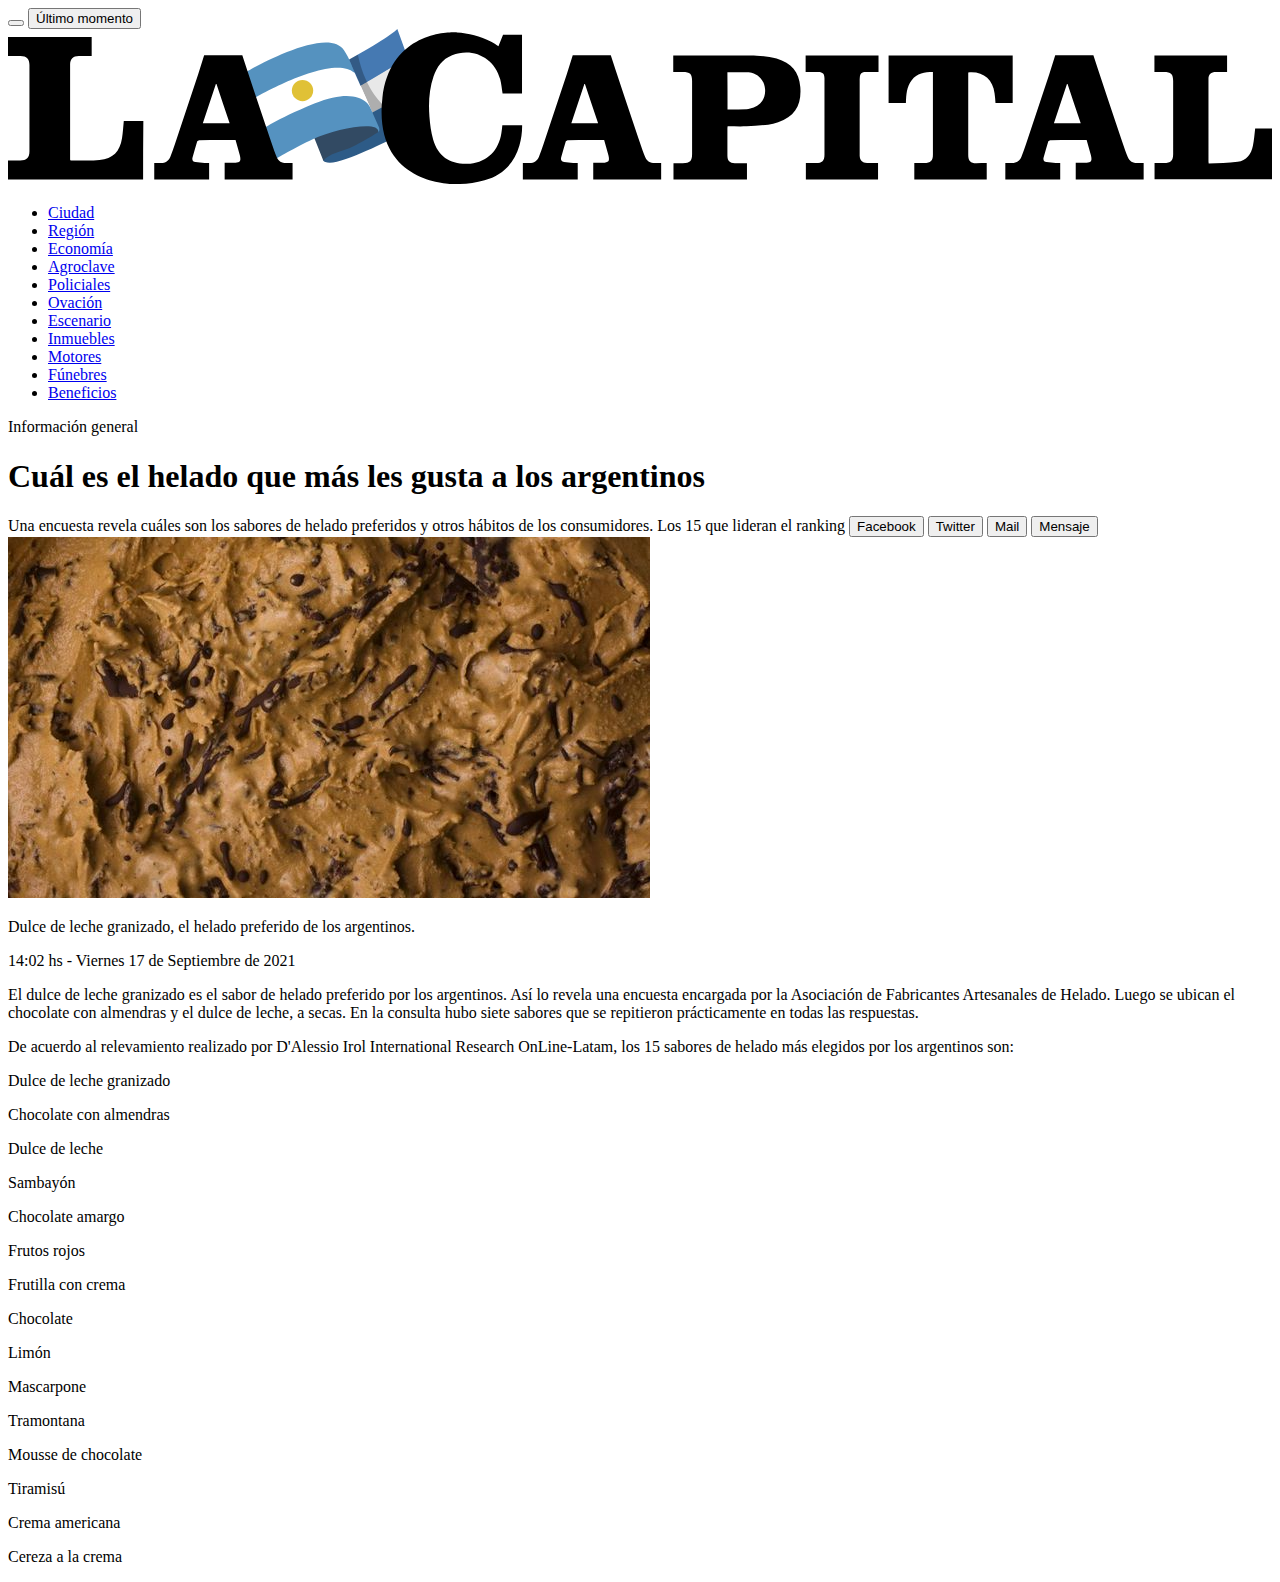
==== index.html @ 7efe9fda "Estructura general. Header y section parcial" ====
<!DOCTYPE html>
<html lang="en">
<head>
    <meta charset="UTF-8">
    <meta http-equiv="X-UA-Compatible" content="IE=edge">
    <meta name="viewport" content="width=device-width, initial-scale=1.0">
    <title>Cuál es el helado que más les gusta a los argentinos</title>
</head>
<body>
    <header>
        <button></button>
        <button>Último momento</button>
        <img src="./img/header.svg" alt="">
    </header>
    <nav>
        <ul>
            <li>
                <a href="https://www.lacapital.com.ar/secciones/laciudad.html">Ciudad</a>
            </li>
            <li>
                <a href="https://www.lacapital.com.ar/secciones/laregion.html">Región</a>
            </li>
            <li>
                <a href="https://www.lacapital.com.ar/secciones/economia.html">Economía</a>
            </li>
            <li>
                <a href="https://www.agroclave.com.ar/">Agroclave</a>
            </li>
            <li>
                <a href="https://www.lacapital.com.ar/secciones/policiales.html">Policiales</a>
            </li>
            <li>
                <a href="https://www.lacapital.com.ar/secciones/ovacion.html">Ovación</a>
            </li>
            <li>
                <a href="https://www.lacapital.com.ar/secciones/escenario.html">Escenario</a>
            </li>
            <li>
                <a href="https://inmuebles.lacapital.com.ar/inmuebles/">Inmuebles</a>
            </li>
            <li>
                <a href="https://motores.lacapital.com.ar/motores/">Motores</a>
            </li>
            <li>
                <a href="https://funebres.lacapital.com.ar/funebres/">Fúnebres</a>
            </li>
            <li>
                <a href="https://beneficios.lacapital.com.ar/">Beneficios</a>
            </li>
        </ul>
    </nav>
    <section>
        <div>
            <span>
                Información general
            </span>
            <h1>
                Cuál es el helado que más les gusta a los argentinos
            </h1>
            <span>
                Una encuesta revela cuáles son los sabores de helado preferidos y otros hábitos de los consumidores. Los 15 que lideran el ranking
            </span>
            <button>
                Facebook
            </button>
            <button>
                Twitter
            </button>
            <button>
                Mail
            </button>
            <button>
                Mensaje
            </button>
        </div>
        <div>
            <img src="./img/helado.jpg" alt="">
            <p>
                Dulce de leche granizado, el helado preferido de los argentinos.
            </p>
            <p>
                14:02 hs - Viernes 17 de Septiembre de 2021
            </p>
            <p>
                El dulce de leche granizado es el sabor de helado preferido por los argentinos. 
                Así lo revela una encuesta encargada por la Asociación de Fabricantes Artesanales de Helado. 
                Luego se ubican el chocolate con almendras y el dulce de leche, a secas. 
                En la consulta hubo siete sabores que se repitieron prácticamente en todas las respuestas.
            </p>
            <p>
                De acuerdo al relevamiento realizado por D'Alessio Irol International Research OnLine-Latam, 
                los 15 sabores de helado más elegidos por los argentinos son:
            </p>
            <p>
                Dulce de leche granizado
            </p>
            <p>
                Chocolate con almendras
            </p>
            <p>
                Dulce de leche
            </p>
            <p>
                Sambayón
            </p>
            <p>
                Chocolate amargo
            </p>
            <p>
                Frutos rojos
            </p>
            <p>
                Frutilla con crema
            </p>
            <p>
                Chocolate
            </p>
            <p>
                Limón
            </p>
            <p>
                Mascarpone
            </p>
            <p>
                Tramontana
            </p>
            <p>
                Mousse de chocolate
            </p>
            <p>
                Tiramisú
            </p>
            <p>
                Crema americana
            </p>
            <p>
                Cereza a la crema
            </p>
            <aside>

            </aside>
        </div>
        <div>
            <!-- Otras noticias e imagenes -->
        </div>
        <div>
            <!-- Publicidades -->
        </div>
    </section>
    <footer>
        
    </footer>
</body>
</html>
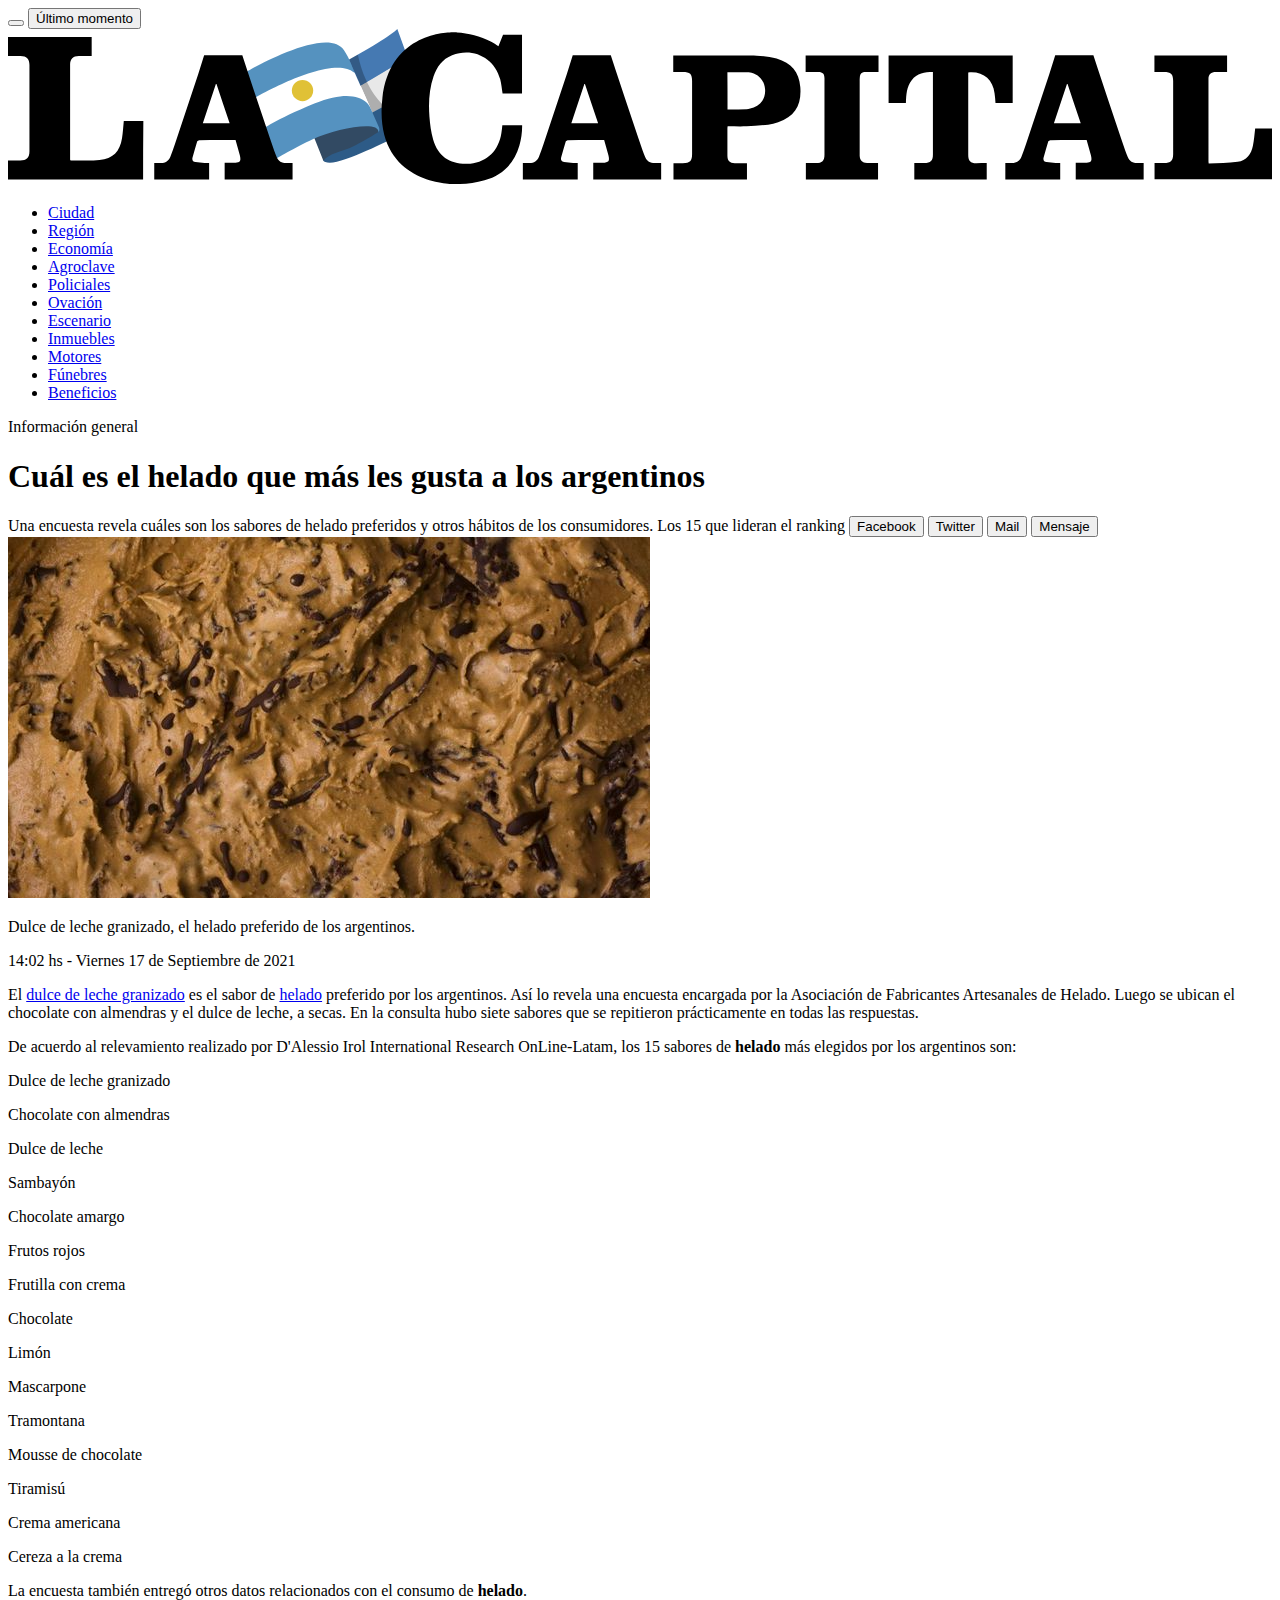
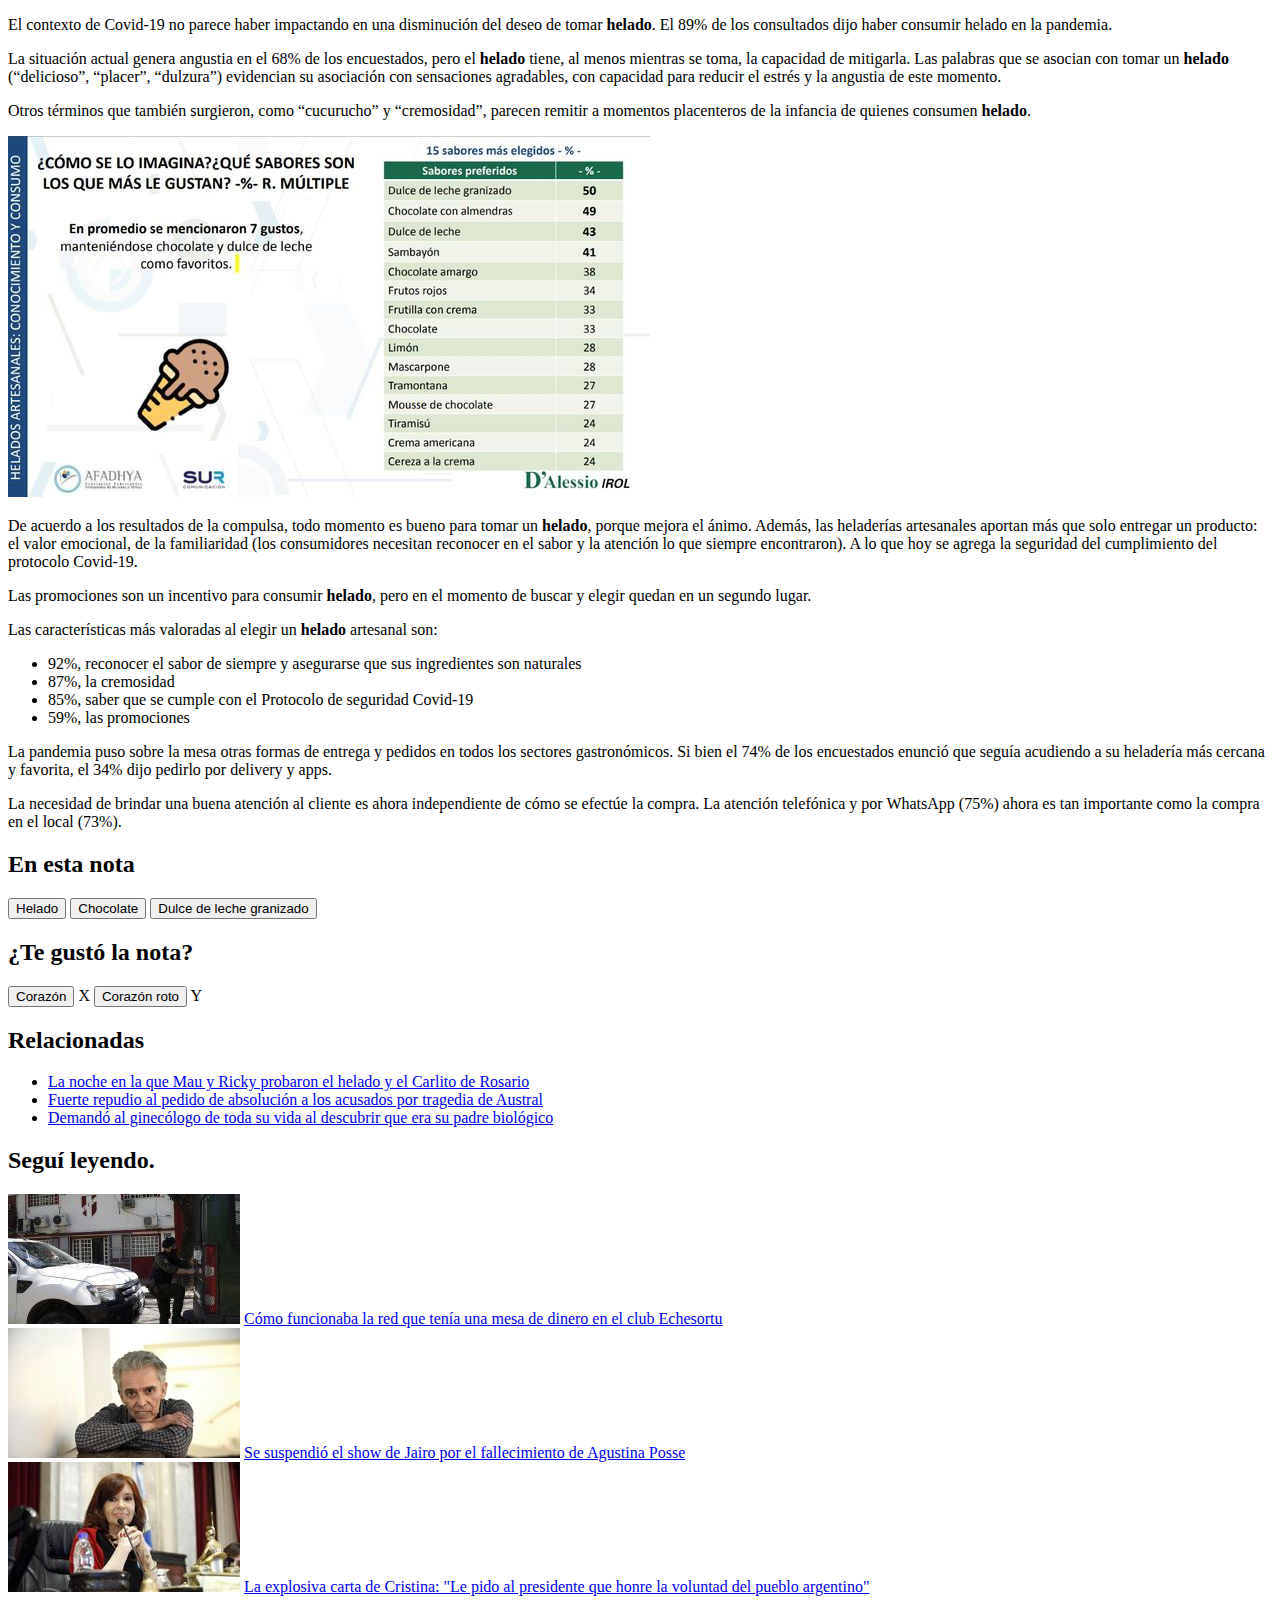
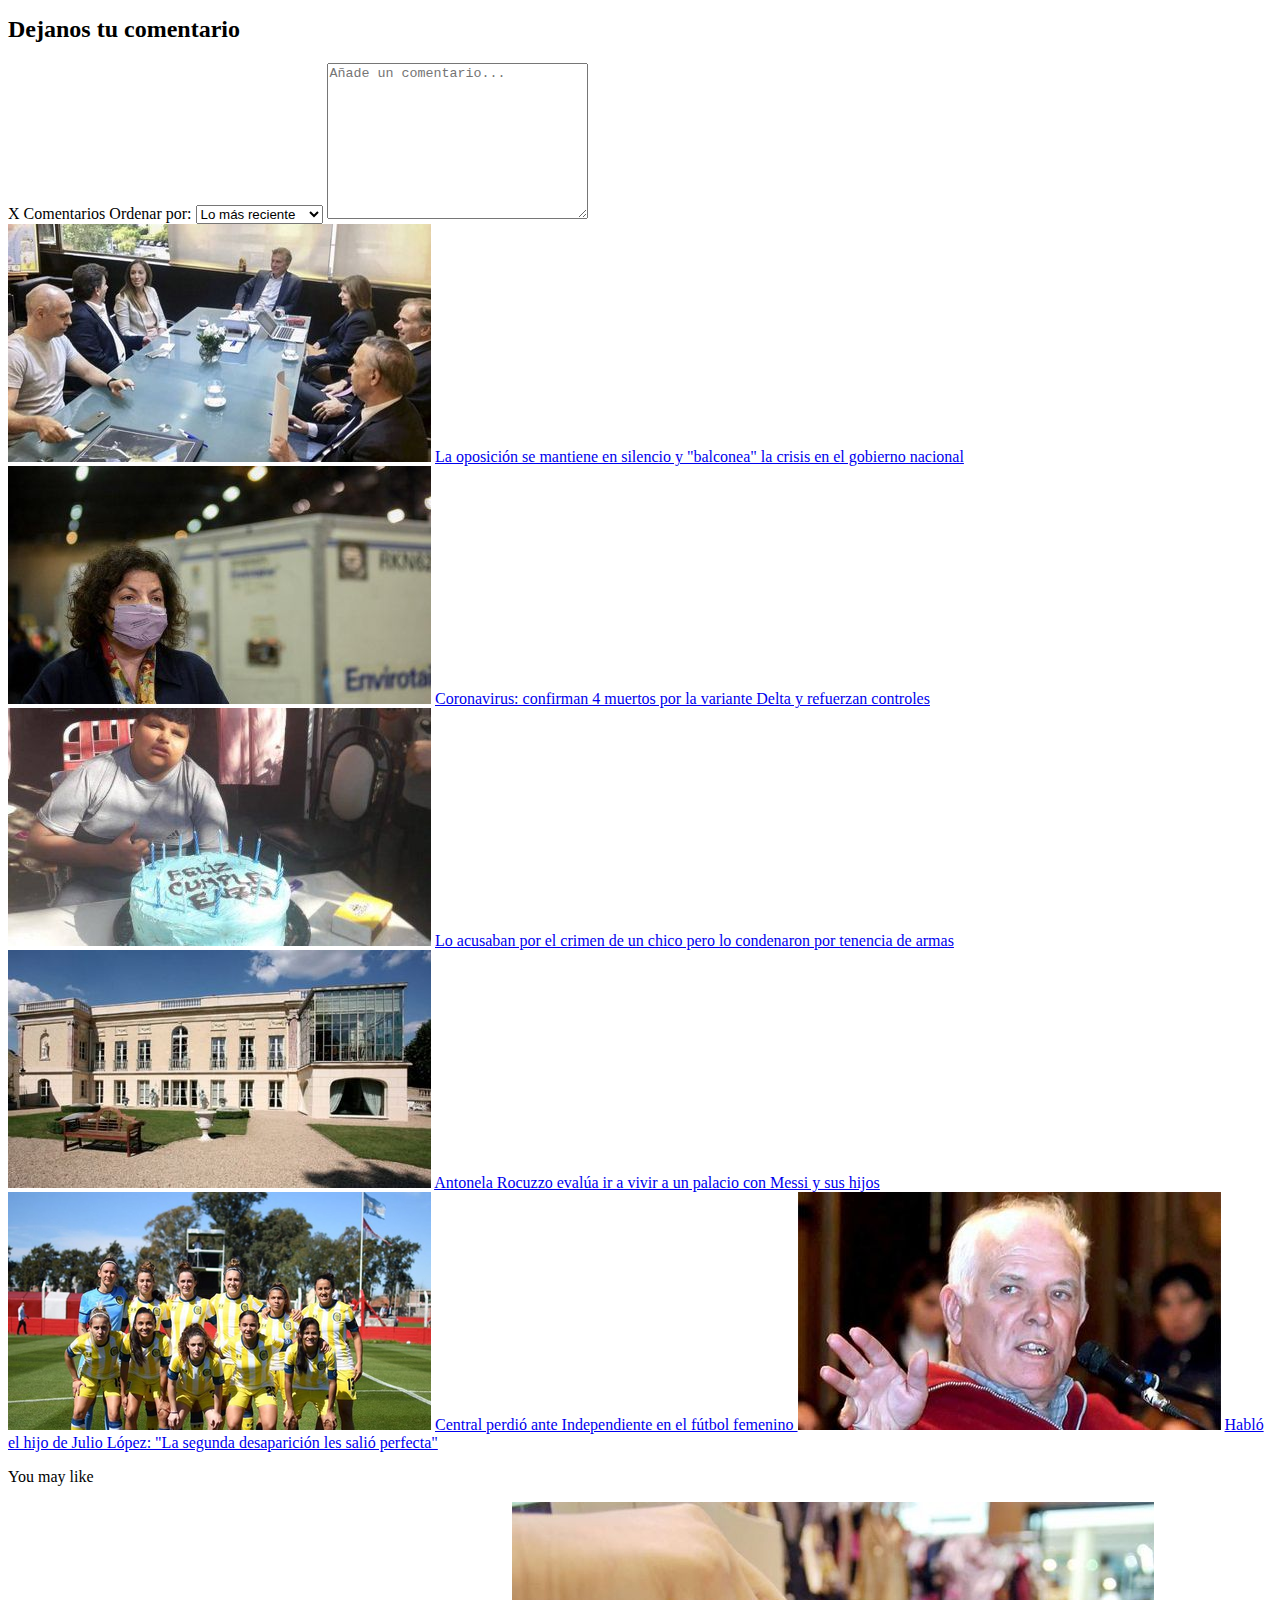
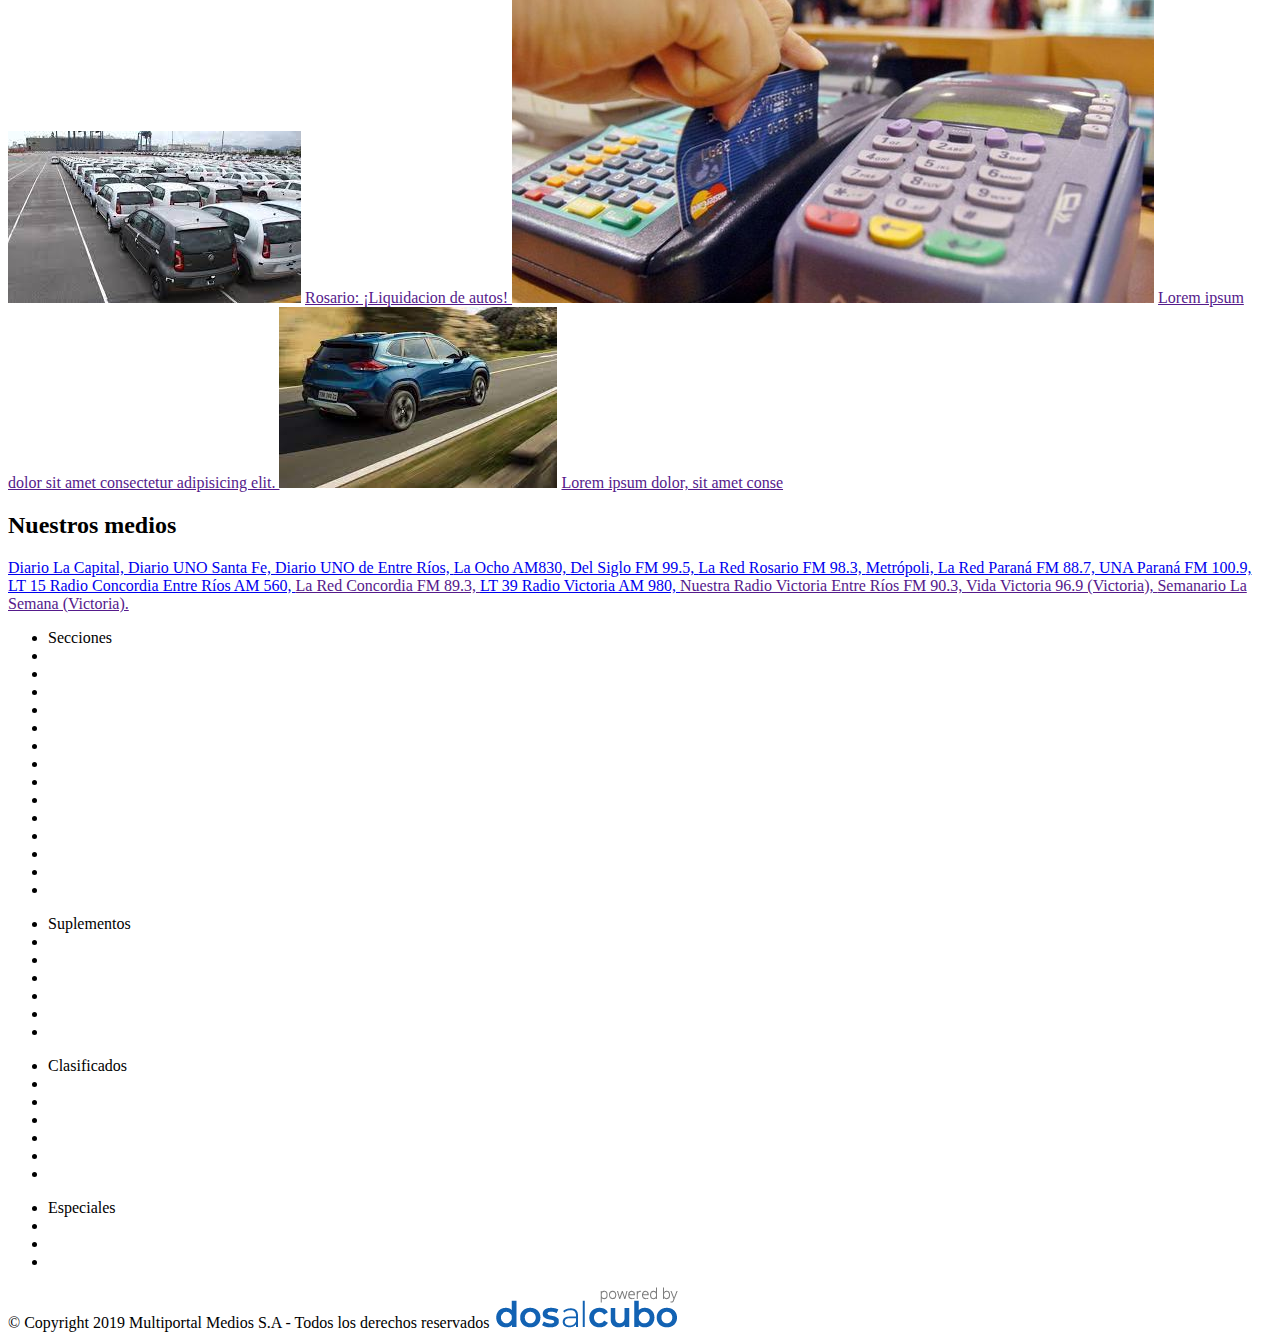
==== commit 85eee6c8: "Fin section, resta aside y completar footer" ====
--- a/index.html
+++ b/index.html
@@ -82,14 +82,15 @@
                 14:02 hs - Viernes 17 de Septiembre de 2021
             </p>
             <p>
-                El dulce de leche granizado es el sabor de helado preferido por los argentinos. 
+                El <a href="https://www.lacapital.com.ar/dulce-leche-granizado-a64350.html">dulce de leche granizado</a> es el sabor de 
+                <a href="https://www.lacapital.com.ar/helado-a60102.html">helado</a> preferido por los argentinos. 
                 Así lo revela una encuesta encargada por la Asociación de Fabricantes Artesanales de Helado. 
                 Luego se ubican el chocolate con almendras y el dulce de leche, a secas. 
                 En la consulta hubo siete sabores que se repitieron prácticamente en todas las respuestas.
             </p>
             <p>
                 De acuerdo al relevamiento realizado por D'Alessio Irol International Research OnLine-Latam, 
-                los 15 sabores de helado más elegidos por los argentinos son:
+                los 15 sabores de <strong>helado</strong> más elegidos por los argentinos son:
             </p>
             <p>
                 Dulce de leche granizado
@@ -136,19 +137,409 @@
             <p>
                 Cereza a la crema
             </p>
-            <aside>
-
-            </aside>
+            <p>
+                La encuesta también entregó otros datos relacionados con el consumo de <strong>helado</strong>.
+            </p>
+            <p>
+                El contexto de Covid-19 no parece haber impactando en una disminución del deseo de tomar <strong>helado</strong>. 
+                El 89% de los consultados dijo haber consumir helado en la pandemia.
+            </p>
+            <p>
+                La situación actual genera angustia en el 68% de los encuestados, pero el <strong>helado</strong> tiene, al menos mientras se toma, 
+                la capacidad de mitigarla. Las palabras que se asocian con tomar un <strong>helado</strong> (“delicioso”, “placer”, “dulzura”) 
+                evidencian su asociación con sensaciones agradables, con capacidad para reducir el estrés y la angustia de este momento.
+            </p>
+            <p>
+                Otros términos que también surgieron, como “cucurucho” y “cremosidad”, 
+                parecen remitir a momentos placenteros de la infancia de quienes consumen <strong>helado</strong>.
+            </p>
+            <img src="./img/heladoinfo.jpg" alt="">
+            <p>
+                De acuerdo a los resultados de la compulsa, todo momento es bueno para tomar un <strong>helado</strong>, porque mejora el ánimo. Además, 
+                las heladerías artesanales aportan más que solo entregar un producto: el valor emocional, 
+                de la familiaridad (los consumidores necesitan reconocer en el sabor y la atención lo que siempre encontraron). 
+                A lo que hoy se agrega la seguridad del cumplimiento del protocolo Covid-19.
+            </p>
+            <p>
+                Las promociones son un incentivo para consumir <strong>helado</strong>, pero en el momento de buscar y elegir quedan en un segundo lugar.
+            </p>
+            <p>
+                Las características más valoradas al elegir un <strong>helado</strong> artesanal son:
+            </p>
+            <ul>
+                <li>
+                    92%, reconocer el sabor de siempre y asegurarse que sus ingredientes son naturales
+                </li>
+                <li>
+                    87%, la cremosidad
+                </li>
+                <li>
+                    85%, saber que se cumple con el Protocolo de seguridad Covid-19
+                </li>
+                <li>
+                    59%, las promociones
+                </li>
+            </ul>
+            <p>
+                La pandemia puso sobre la mesa otras formas de entrega y pedidos en todos los sectores gastronómicos. 
+                Si bien el 74% de los encuestados enunció que seguía acudiendo a su heladería más cercana y favorita, el 34% dijo pedirlo por delivery y apps.
+            </p>
+            <p>
+                La necesidad de brindar una buena atención al cliente es ahora independiente de cómo se efectúe la compra. 
+                La atención telefónica y por WhatsApp (75%) ahora es tan importante como la compra en el local (73%).
+            </p>
+            <h2>
+                En esta nota
+            </h2>
+            <button>
+                Helado
+            </button>
+            <button>
+                Chocolate
+            </button>
+            <button>
+                Dulce de leche granizado
+            </button>
+            <h2>
+                ¿Te gustó la nota?
+            </h2>
+            <button>
+                Corazón
+            </button>
+            <span>
+                X
+            </span>
+            <button>
+                Corazón roto
+            </button>
+            <span>
+                Y
+            </span>
+            <h2>
+                Relacionadas
+            </h2>
+            <ul>
+                <li>
+                    <a href="https://www.lacapital.com.ar/escenario/la-noche-la-que-mau-y-ricky-probaron-el-helado-artesanal-y-el-carlito-rosario-n2687279.html">
+                        La noche en la que Mau y Ricky probaron el helado y el Carlito de Rosario
+                    </a>
+                </li>
+                <li>
+                    <a href="https://www.lacapital.com.ar/informacion-general/fuerte-repudio-al-pedido-absolucion-los-acusados-tragedia-austral-n2688757.html">
+                        Fuerte repudio al pedido de absolución a los acusados por tragedia de Austral
+                    </a>
+                </li>
+                <li>
+                    <a href="https://www.lacapital.com.ar/informacion-general/demando-al-ginecologo-toda-su-vida-al-descubrir-que-era-su-padre-biologico-n2688738.html">
+                        Demandó al ginecólogo de toda su vida al descubrir que era su padre biológico
+                    </a>
+                </li>
+            </ul>
+            <h2>
+                Seguí leyendo.
+            </h2>
+            <div>
+                <img src="./img/noticia1.jpeg" alt="">
+                <a href="https://www.lacapital.com.ar/policiales/como-funcionaba-la-red-que-tenia-una-mesa-dinero-el-club-echesortu-n2688602.html">
+                    Cómo funcionaba la red que tenía una mesa de dinero en el club Echesortu
+                </a>
+            </div>
+            <div>
+                <img src="./img/noticia2.jpg" alt="">
+                <a href="https://www.lacapital.com.ar/escenario/se-suspende-el-show-jairo-rosario-la-muerte-su-ex-nuera-la-actriz-agustina-posse-n2688605.html">
+                    Se suspendió el show de Jairo por el fallecimiento de Agustina Posse
+                </a>
+            </div>
+            <div>
+                <img src="./img/noticia3.jpg" alt="">
+                <a href="https://www.lacapital.com.ar/politica/explosiva-carta-cristina-kirchner-le-pido-al-presidente-que-honre-la-voluntad-del-pueblo-argentino-n2688582.html">
+                    La explosiva carta de Cristina: "Le pido al presidente que honre la voluntad del pueblo argentino"
+                </a>
+            </div>
+            <h2>
+                Dejanos tu comentario
+            </h2>
+            <span>
+                X Comentarios
+            </span>
+            <span>
+                Ordenar por:
+            </span>
+            <select>
+                <option value="">
+                    Lo más reciente
+                </option>
+                <option value="">
+                    Los más antiguos
+                </option>
+            </select>
+            <textarea name="" id="" cols="30" rows="10" placeholder="Añade un comentario..."></textarea>
         </div>
         <div>
-            <!-- Otras noticias e imagenes -->
+            <img src="./img/not1.jpg" alt="">
+            <a href="https://www.lacapital.com.ar/politica/la-oposicion-se-mantiene-silencio-y-balconea-la-crisis-el-gobierno-nacional-n2688790.html">
+                La oposición se mantiene en silencio y "balconea" la crisis en el gobierno nacional
+            </a>
+            <img src="./img/not2.jpg" alt="">
+            <a href="https://www.lacapital.com.ar/informacion-general/coronavirus-confirman-4-muertos-la-variante-delta-y-refuerzan-controles-n2688777.html">
+                Coronavirus: confirman 4 muertos por la variante Delta y refuerzan controles
+            </a>
+            <img src="./img/not3.jpg" alt="">
+            <a href="https://www.lacapital.com.ar/policiales/el-imputado-el-crimen-un-adolescente-fue-condenado-tenencia-armas-y-quedo-libre-n2688761.html">
+                Lo acusaban por el crimen de un chico pero lo condenaron por tenencia de armas
+            </a>
+            <img src="./img/not4.jpg" alt="">
+            <a href="https://www.lacapital.com.ar/ovacion/antonela-roccuzzo-fue-ver-un-palacio-vivir-junto-messi-n2688756.html">
+                Antonela Rocuzzo evalúa ir a vivir a un palacio con Messi y sus hijos
+            </a>
+            <img src="./img/not5.png" alt="">
+            <a href="https://www.lacapital.com.ar/ovacion/central-perdio-independiente-el-futbol-femenino-n2688754.html">
+                Central perdió ante Independiente en el fútbol femenino
+            </a>
+            <img src="./img/not6.jpg" alt="">
+            <a href="https://www.lacapital.com.ar/politica/hablo-el-hijo-julio-lopez-la-segunda-desaparicion-les-salio-perfecta-n2688762.html">
+                Habló el hijo de Julio López: "La segunda desaparición les salió perfecta"
+            </a>
         </div>
         <div>
-            <!-- Publicidades -->
+            <p>
+                You may like
+            </p>
+            <img src="./img/pub1.jfif" alt="">
+            <a href="">
+                Rosario: ¡Liquidacion de autos!
+            </a>
+            <img src="./img/pub2.jpg" alt="">
+            <a href="">
+                Lorem ipsum dolor sit amet consectetur adipisicing elit.
+            </a>
+            <img src="./img/pub3.jfif" alt="">
+            <a href="">
+                Lorem ipsum dolor, sit amet conse
+            </a>
         </div>
+        <aside>
+
+        </aside>
     </section>
     <footer>
-        
+        <h2>
+            Nuestros medios
+        </h2>
+        <a href="https://www.lacapital.com.ar/">
+            Diario La Capital,
+        </a>
+        <a href="https://www.unosantafe.com.ar/">
+            Diario UNO Santa Fe,
+        </a>
+        <a href="https://www.unoentrerios.com.ar/">
+            Diario UNO de Entre Ríos,
+        </a>
+        <a href="https://www.lt8.com.ar/">
+            La Ocho AM830,
+        </a>
+        <a href="https://www.delsiglo.com.ar/">
+            Del Siglo FM 99.5,
+        </a>
+        <a href="http://www.laredrosario.com/">
+            La Red Rosario FM 98.3,
+        </a>
+        <a href="https://www.metropolipublicidad.com.ar/">
+            Metrópoli,
+        </a>
+        <a href="http://radios.mpmedios.com.ar/fm/lared/index.html">
+            La Red Paraná FM 88.7,
+        </a>
+        <a href="http://radios.mpmedios.com.ar/fm/una/index.html">
+            UNA Paraná FM 100.9,
+        </a>
+        <a href="https://lt15concordia.com.ar/">
+            LT 15 Radio Concordia Entre Ríos AM 560,
+        </a>
+        <a href="">
+            La Red Concordia FM 89.3,
+        </a>
+        <a href="https://lt39noticias.com.ar/site/">
+            LT 39 Radio Victoria AM 980,
+        </a>
+        <a href="">
+            Nuestra Radio Victoria Entre Ríos FM 90.3,
+        </a>
+        <a href="">
+            Vida Victoria 96.9 (Victoria),
+        </a>
+        <a href="">
+            Semanario La Semana (Victoria).
+        </a>
+        <ul>
+            <li>
+                Secciones
+            </li>
+            <li>
+                <a href="">
+
+                </a>
+            </li>
+            <li>
+                <a href="">
+                    
+                </a>
+            </li>
+            <li>
+                <a href="">
+                    
+                </a>
+            </li>
+            <li>
+                <a href="">
+                    
+                </a>
+            </li>
+            <li>
+                <a href="">
+                    
+                </a>
+            </li>
+            <li>
+                <a href="">
+                    
+                </a>
+            </li>
+            <li>
+                <a href="">
+                    
+                </a>
+            </li>
+            <li>
+                <a href="">
+                    
+                </a>
+            </li>
+            <li>
+                <a href="">
+                    
+                </a>
+            </li>
+            <li>
+                <a href="">
+                    
+                </a>
+            </li>
+            <li>
+                <a href="">
+                    
+                </a>
+            </li>
+            <li>
+                <a href="">
+                    
+                </a>
+            </li>
+            <li>
+                <a href="">
+                    
+                </a>
+            </li>
+            <li>
+                <a href="">
+                    
+                </a>
+            </li>
+        </ul>
+        <ul>
+            <li>
+                Suplementos
+            </li>
+            <li>
+                <a href="">
+                    
+                </a>
+            </li>
+            <li>
+                <a href="">
+                    
+                </a>
+            </li>
+            <li>
+                <a href="">
+                    
+                </a>
+            </li>
+            <li>
+                <a href="">
+                    
+                </a>
+            </li>
+            <li>
+                <a href="">
+                    
+                </a>
+            </li>
+            <li>
+                <a href="">
+                    
+                </a>
+            </li>
+        </ul>
+        <ul>
+            <li>
+                Clasificados
+            </li>
+            <li>
+                <a href="">
+                    
+                </a>
+            </li>
+            <li>
+                <a href="">
+                    
+                </a>
+            </li>
+            <li>
+                <a href="">
+                    
+                </a>
+            </li>
+            <li>
+                <a href="">
+                    
+                </a>
+            </li>
+            <li>
+                <a href="">
+                    
+                </a>
+            </li>
+            <li>
+                <a href="">
+                    
+                </a>
+            </li>
+        </ul>
+        <ul>
+            <li>
+                Especiales
+            </li>
+            <li>
+                <a href="">
+                    
+                </a>
+            </li>
+            <li>
+                <a href="">
+                    
+                </a>
+            </li>
+            <li>
+                <a href="">
+                    
+                </a>
+            </li>
+        </ul>
+        <span>
+            © Copyright 2019 Multiportal Medios S.A - Todos los derechos reservados
+        </span>
+        <img src="./img/footer.png" alt="">
     </footer>
 </body>
 </html>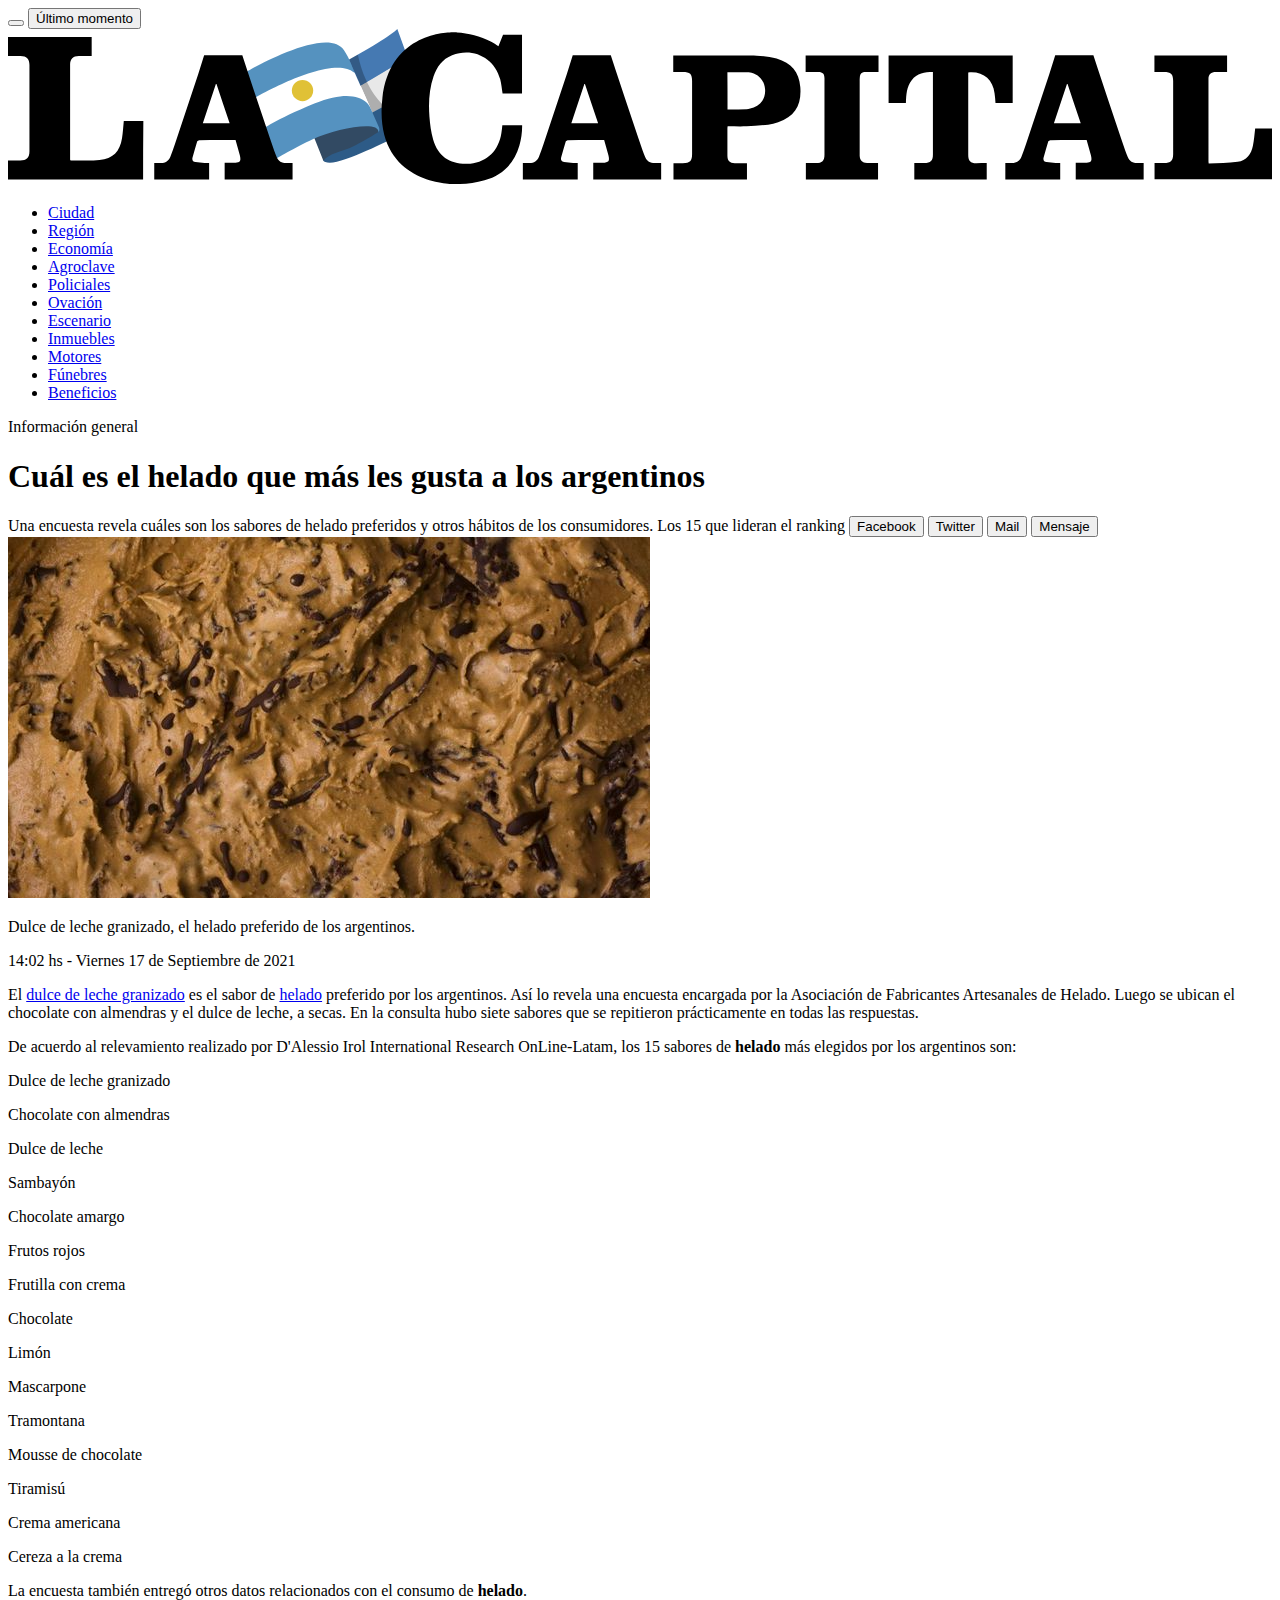
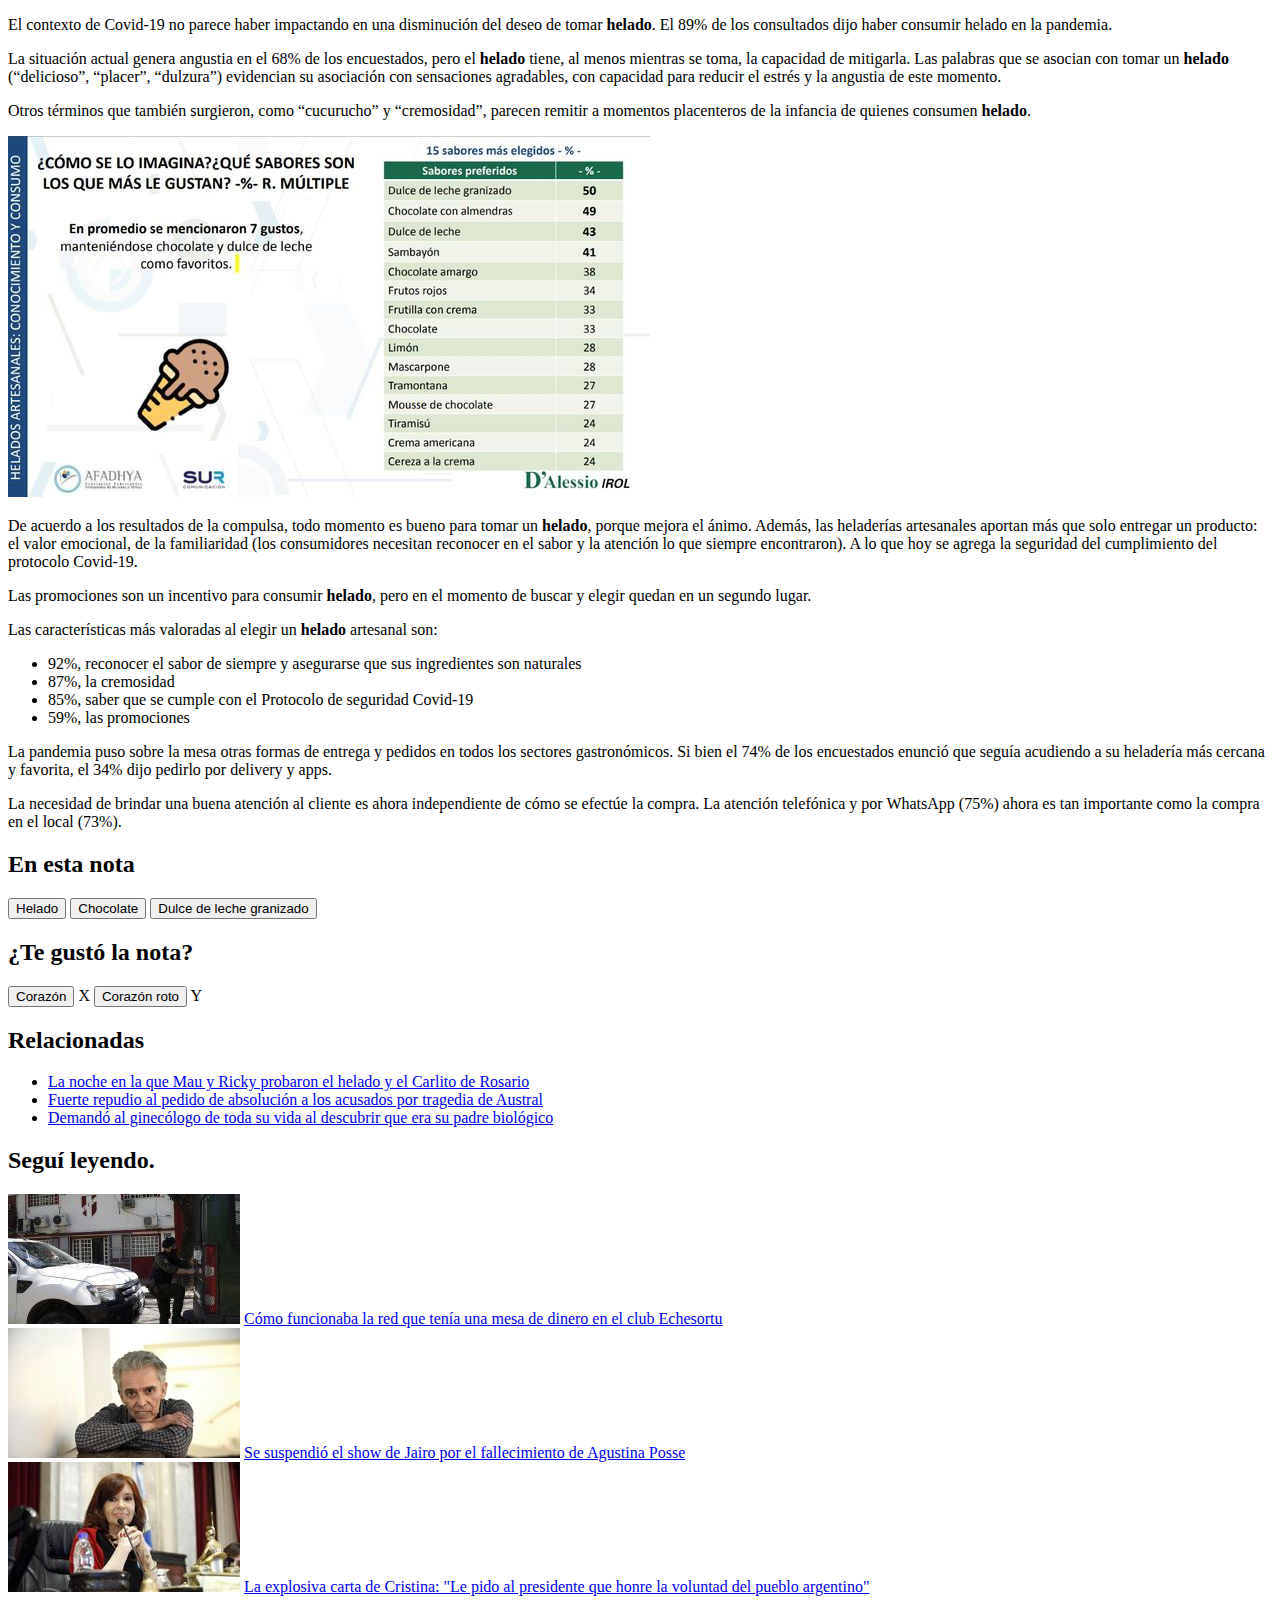
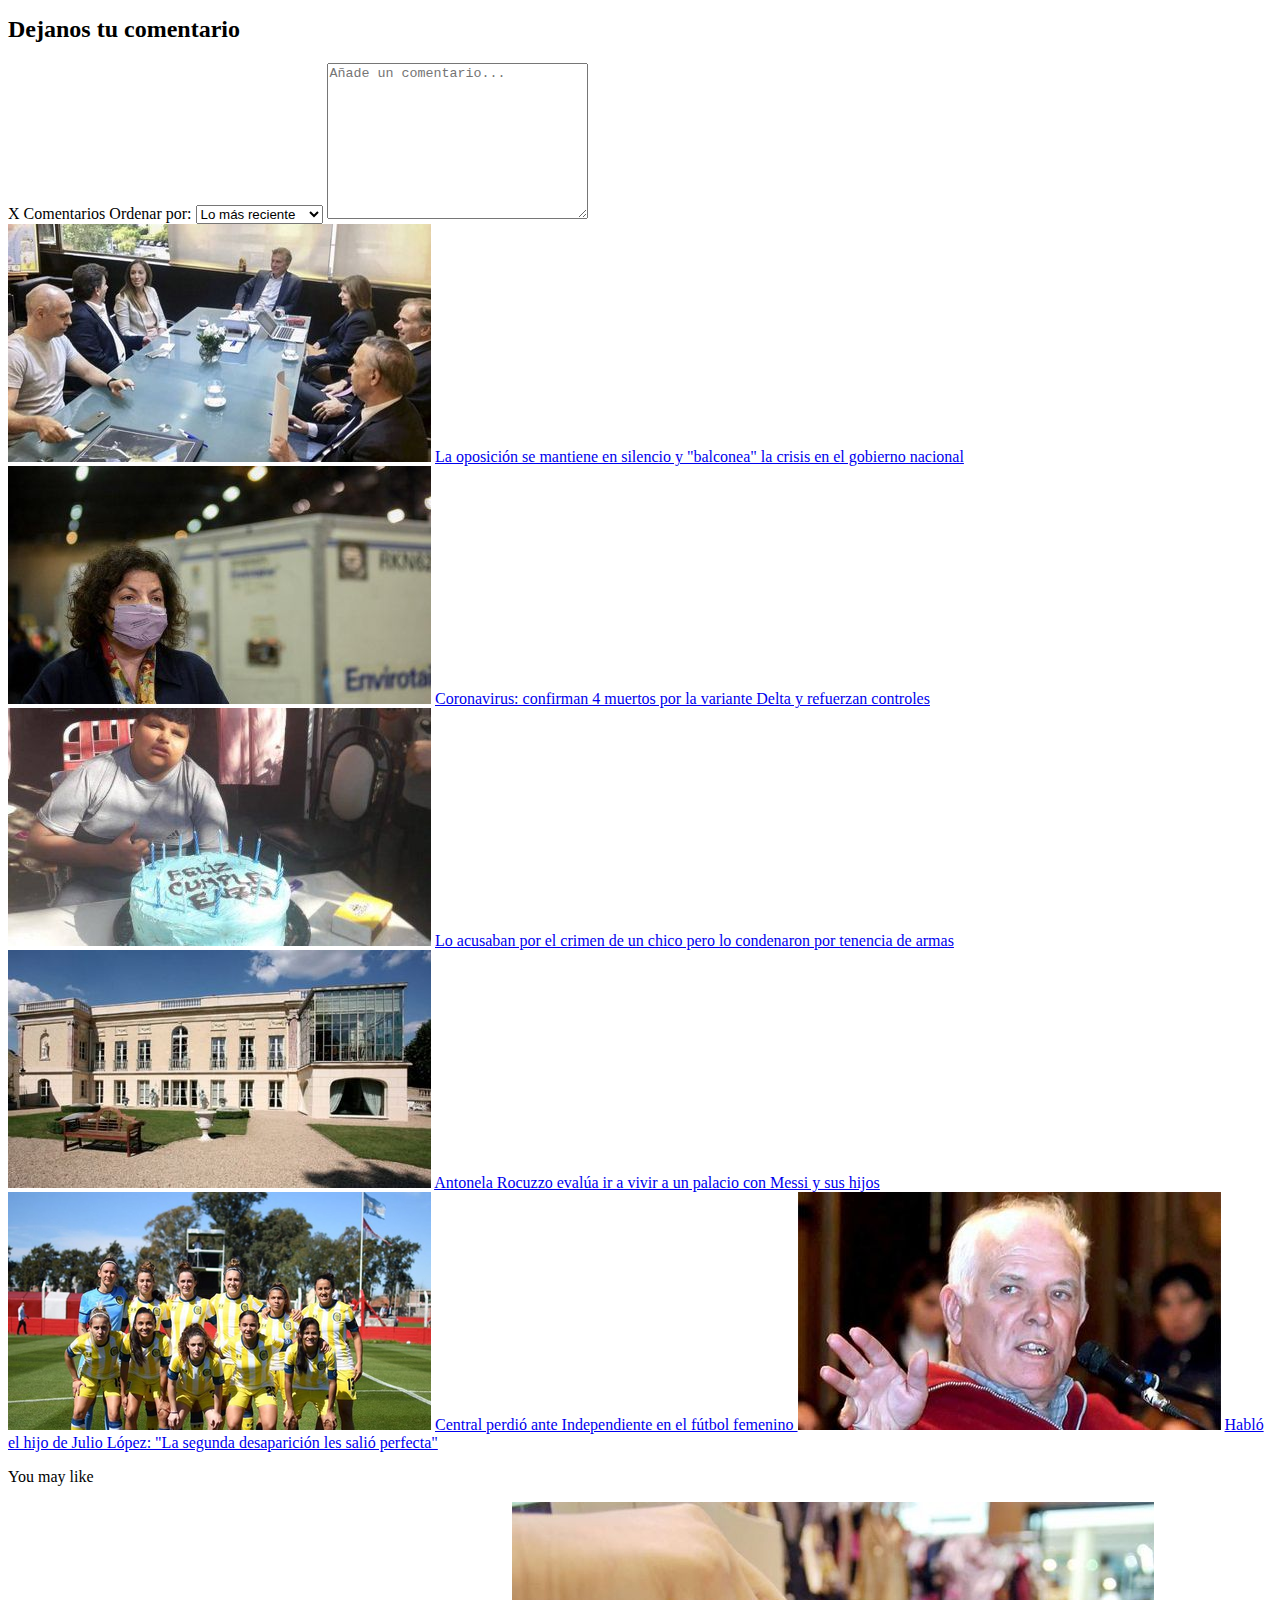
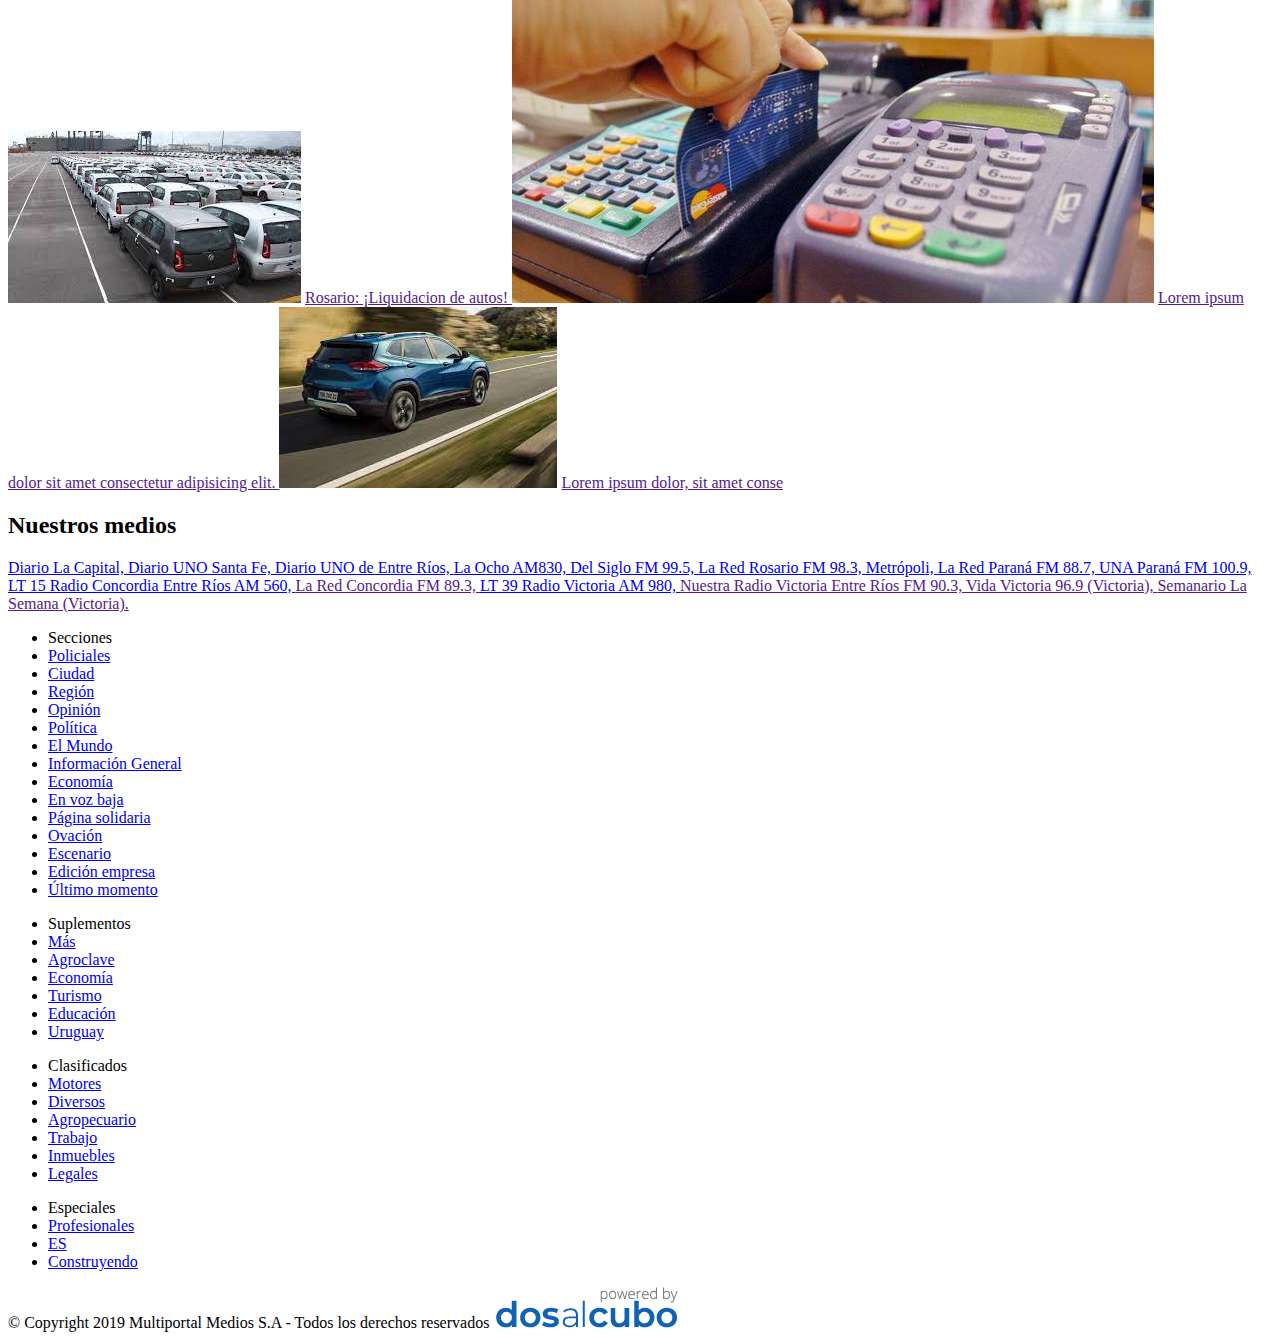
==== commit 96f1b261: "Fin footer" ====
--- a/index.html
+++ b/index.html
@@ -376,73 +376,73 @@
                 Secciones
             </li>
             <li>
-                <a href="">
-
-                </a>
-            </li>
-            <li>
-                <a href="">
-                    
-                </a>
-            </li>
-            <li>
-                <a href="">
-                    
-                </a>
-            </li>
-            <li>
-                <a href="">
-                    
-                </a>
-            </li>
-            <li>
-                <a href="">
-                    
-                </a>
-            </li>
-            <li>
-                <a href="">
-                    
-                </a>
-            </li>
-            <li>
-                <a href="">
-                    
-                </a>
-            </li>
-            <li>
-                <a href="">
-                    
-                </a>
-            </li>
-            <li>
-                <a href="">
-                    
-                </a>
-            </li>
-            <li>
-                <a href="">
-                    
-                </a>
-            </li>
-            <li>
-                <a href="">
-                    
-                </a>
-            </li>
-            <li>
-                <a href="">
-                    
-                </a>
-            </li>
-            <li>
-                <a href="">
-                    
-                </a>
-            </li>
-            <li>
-                <a href="">
-                    
+                <a href="https://www.lacapital.com.ar/secciones/policiales.html">
+                    Policiales
+                </a>
+            </li>
+            <li>
+                <a href="https://www.lacapital.com.ar/secciones/laciudad.html">
+                    Ciudad
+                </a>
+            </li>
+            <li>
+                <a href="https://www.lacapital.com.ar/secciones/laregion.html">
+                    Región
+                </a>
+            </li>
+            <li>
+                <a href="https://www.lacapital.com.ar/secciones/opinion.html">
+                    Opinión
+                </a>
+            </li>
+            <li>
+                <a href="https://www.lacapital.com.ar/secciones/politica.html">
+                    Política
+                </a>
+            </li>
+            <li>
+                <a href="https://www.lacapital.com.ar/secciones/elmundo.html">
+                    El Mundo
+                </a>
+            </li>
+            <li>
+                <a href="https://www.lacapital.com.ar/secciones/informaciongral.html">
+                    Información General
+                </a>
+            </li>
+            <li>
+                <a href="https://www.lacapital.com.ar/secciones/economia.html">
+                    Economía
+                </a>
+            </li>
+            <li>
+                <a href="https://www.lacapital.com.ar/secciones/envozbaja.html">
+                    En voz baja
+                </a>
+            </li>
+            <li>
+                <a href="https://www.lacapital.com.ar/secciones/paginasolidaria.html">
+                    Página solidaria
+                </a>
+            </li>
+            <li>
+                <a href="https://www.lacapital.com.ar/secciones/ovacion.html">
+                    Ovación
+                </a>
+            </li>
+            <li>
+                <a href="https://www.lacapital.com.ar/secciones/escenario.html">
+                    Escenario
+                </a>
+            </li>
+            <li>
+                <a href="https://beneficios.lacapital.com.ar/edicion-impresa/">
+                    Edición empresa
+                </a>
+            </li>
+            <li>
+                <a href="https://www.lacapital.com.ar/secciones/ultimo-momento.html">
+                    Último momento
                 </a>
             </li>
         </ul>
@@ -451,33 +451,33 @@
                 Suplementos
             </li>
             <li>
-                <a href="">
-                    
-                </a>
-            </li>
-            <li>
-                <a href="">
-                    
-                </a>
-            </li>
-            <li>
-                <a href="">
-                    
-                </a>
-            </li>
-            <li>
-                <a href="">
-                    
-                </a>
-            </li>
-            <li>
-                <a href="">
-                    
-                </a>
-            </li>
-            <li>
-                <a href="">
-                    
+                <a href="https://www.lacapital.com.ar/secciones/mas.html">
+                    Más
+                </a>
+            </li>
+            <li>
+                <a href="https://www.agroclave.com.ar/">
+                    Agroclave
+                </a>
+            </li>
+            <li>
+                <a href="https://www.lacapital.com.ar/secciones/economia.html">
+                    Economía
+                </a>
+            </li>
+            <li>
+                <a href="https://www.lacapital.com.ar/secciones/turismo.html">
+                    Turismo
+                </a>
+            </li>
+            <li>
+                <a href="https://www.lacapital.com.ar/secciones/educacion.html">
+                    Educación
+                </a>
+            </li>
+            <li>
+                <a href="https://www.uylc.com.ar/">
+                    Uruguay
                 </a>
             </li>
         </ul>
@@ -486,33 +486,33 @@
                 Clasificados
             </li>
             <li>
-                <a href="">
-                    
-                </a>
-            </li>
-            <li>
-                <a href="">
-                    
-                </a>
-            </li>
-            <li>
-                <a href="">
-                    
-                </a>
-            </li>
-            <li>
-                <a href="">
-                    
-                </a>
-            </li>
-            <li>
-                <a href="">
-                    
-                </a>
-            </li>
-            <li>
-                <a href="">
-                    
+                <a href="https://motores.lacapital.com.ar/motores/">
+                    Motores
+                </a>
+            </li>
+            <li>
+                <a href="https://www.lacapital.com.ar/secciones/diversos.html">
+                    Diversos
+                </a>
+            </li>
+            <li>
+                <a href="https://www.lacapital.com.ar/secciones/agropecuario.html">
+                    Agropecuario
+                </a>
+            </li>
+            <li>
+                <a href="https://www.lacapital.com.ar/secciones/trabajo.html">
+                    Trabajo
+                </a>
+            </li>
+            <li>
+                <a href="https://inmuebles.lacapital.com.ar/inmuebles/">
+                    Inmuebles
+                </a>
+            </li>
+            <li>
+                <a href="https://www.lacapital.com.ar/secciones/legales.html">
+                    Legales
                 </a>
             </li>
         </ul>
@@ -521,18 +521,18 @@
                 Especiales
             </li>
             <li>
-                <a href="">
-                    
-                </a>
-            </li>
-            <li>
-                <a href="">
-                    
-                </a>
-            </li>
-            <li>
-                <a href="">
-                    
+                <a href="https://profesionales.lacapital.com.ar/">
+                    Profesionales
+                </a>
+            </li>
+            <li>
+                <a href="https://www.lacapital.com.ar/contenidos/estricta.html">
+                    ES
+                </a>
+            </li>
+            <li>
+                <a href="https://lacapital.flipbook.com.ar/">
+                    Construyendo
                 </a>
             </li>
         </ul>
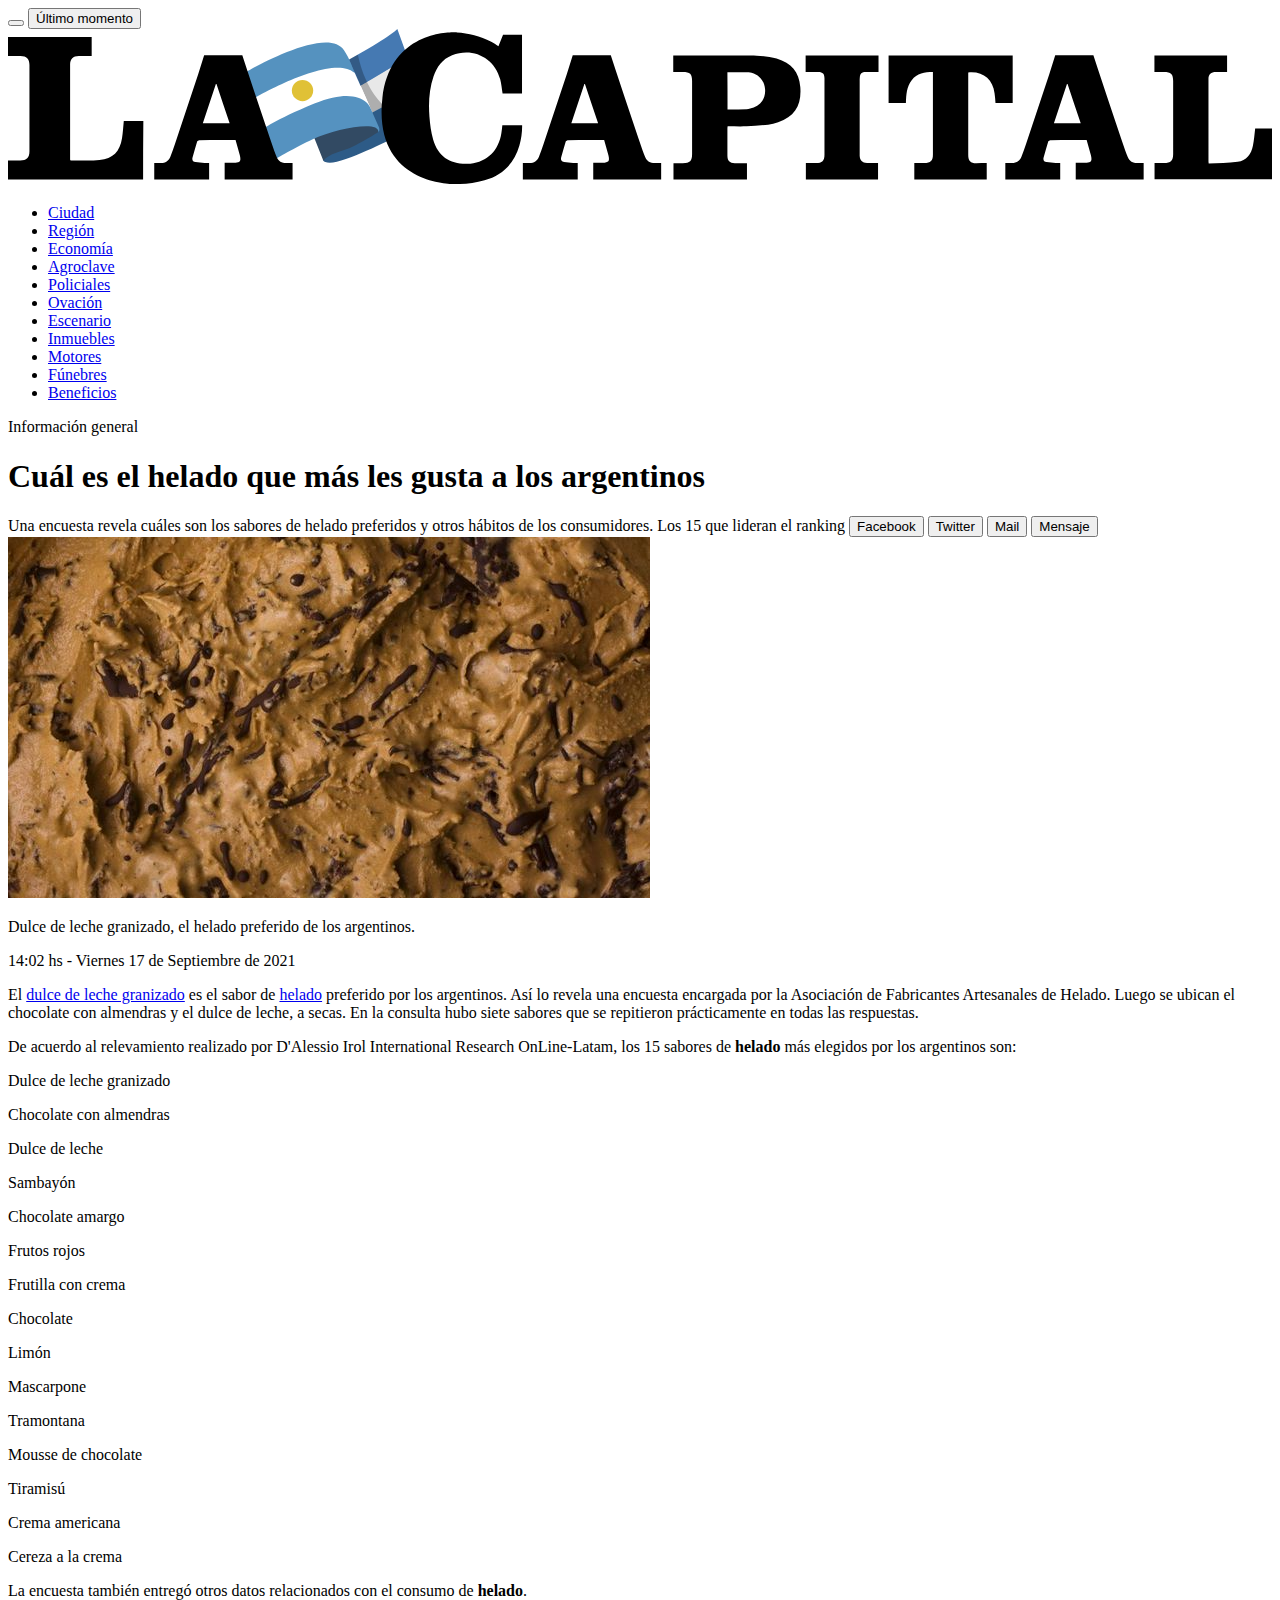
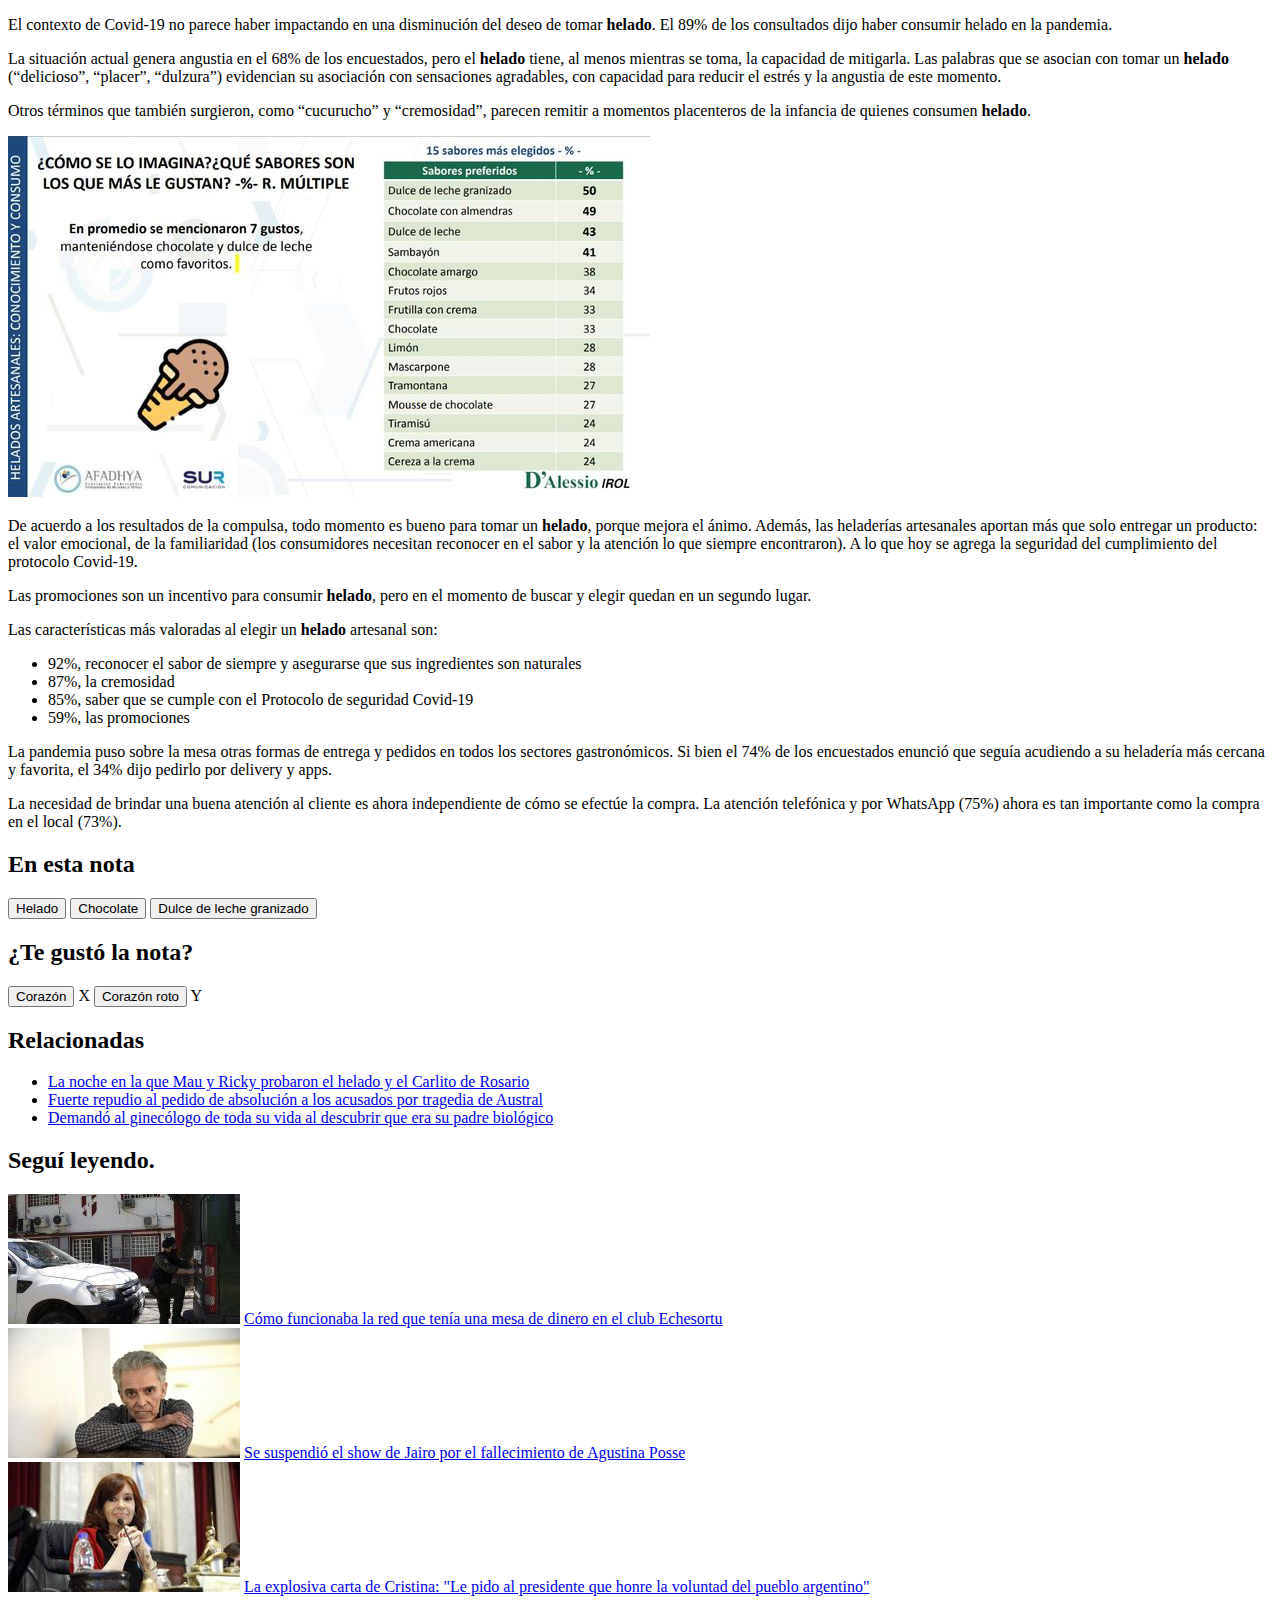
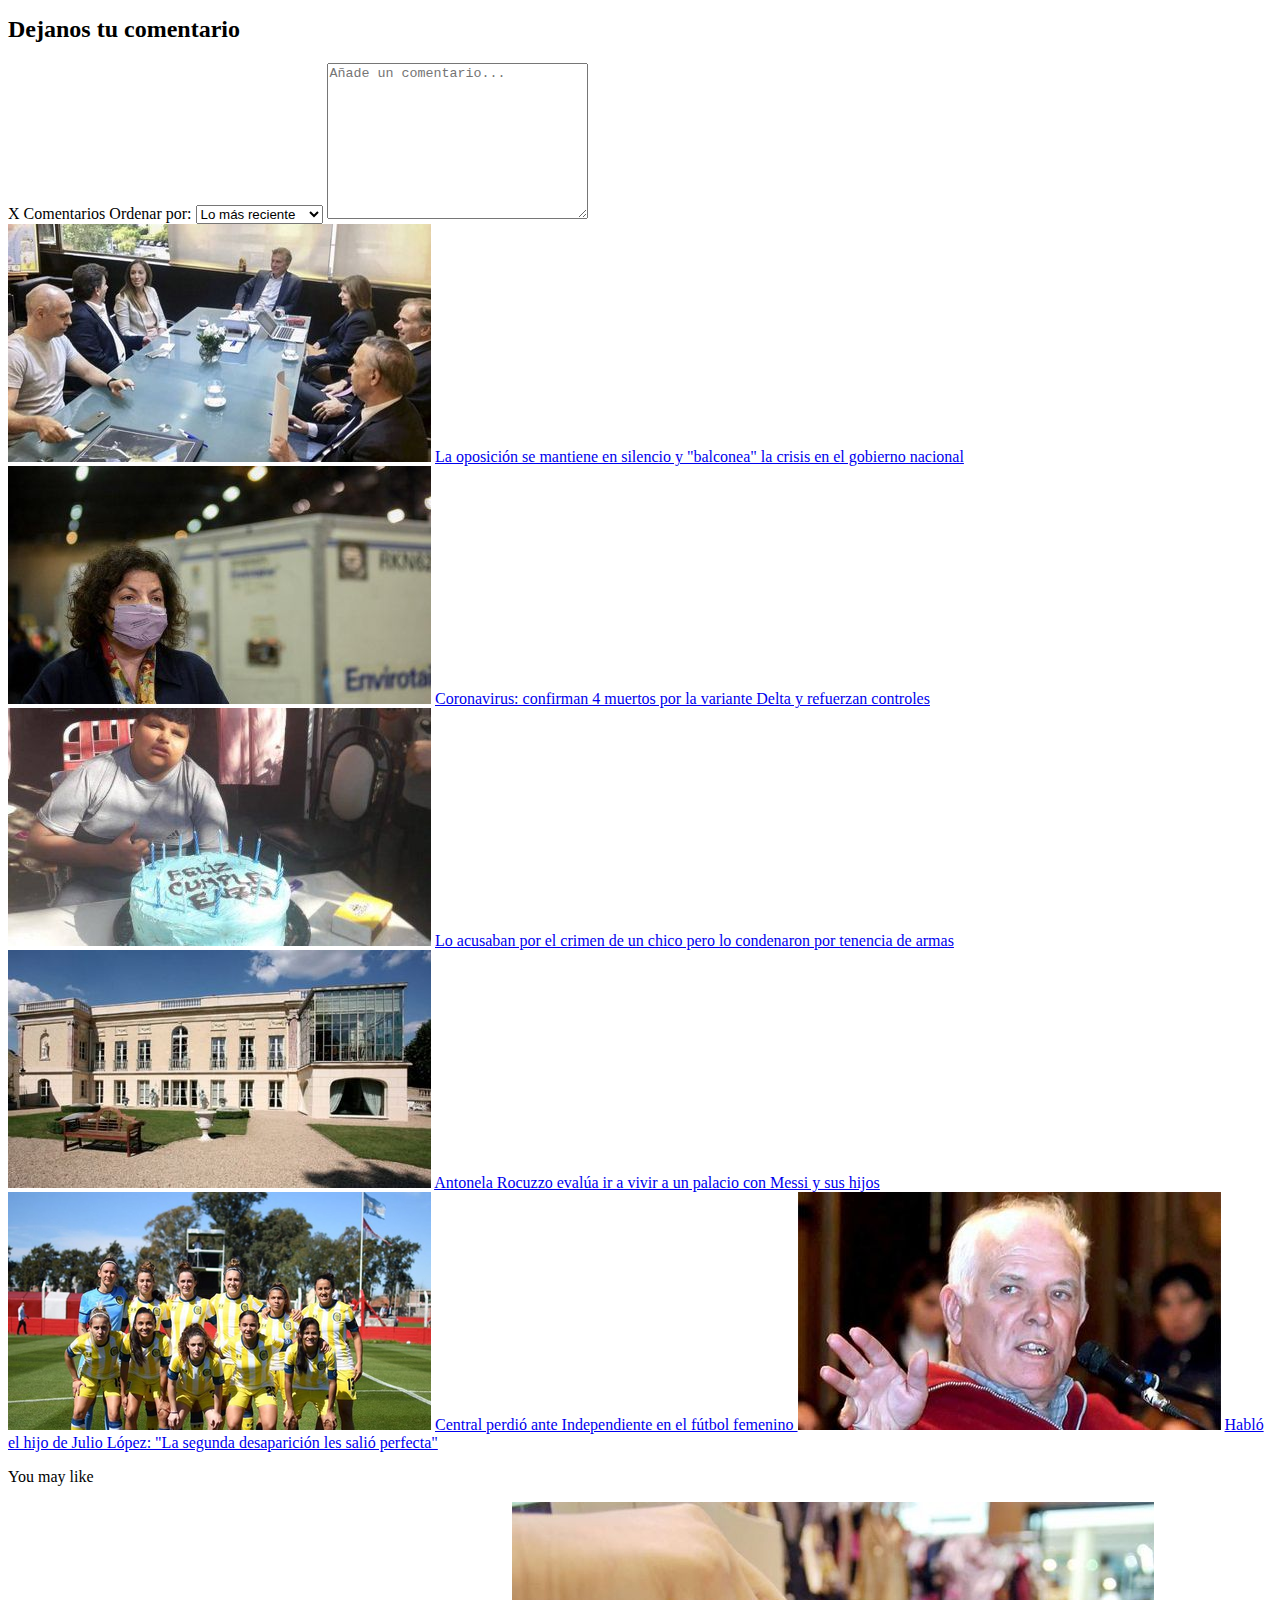
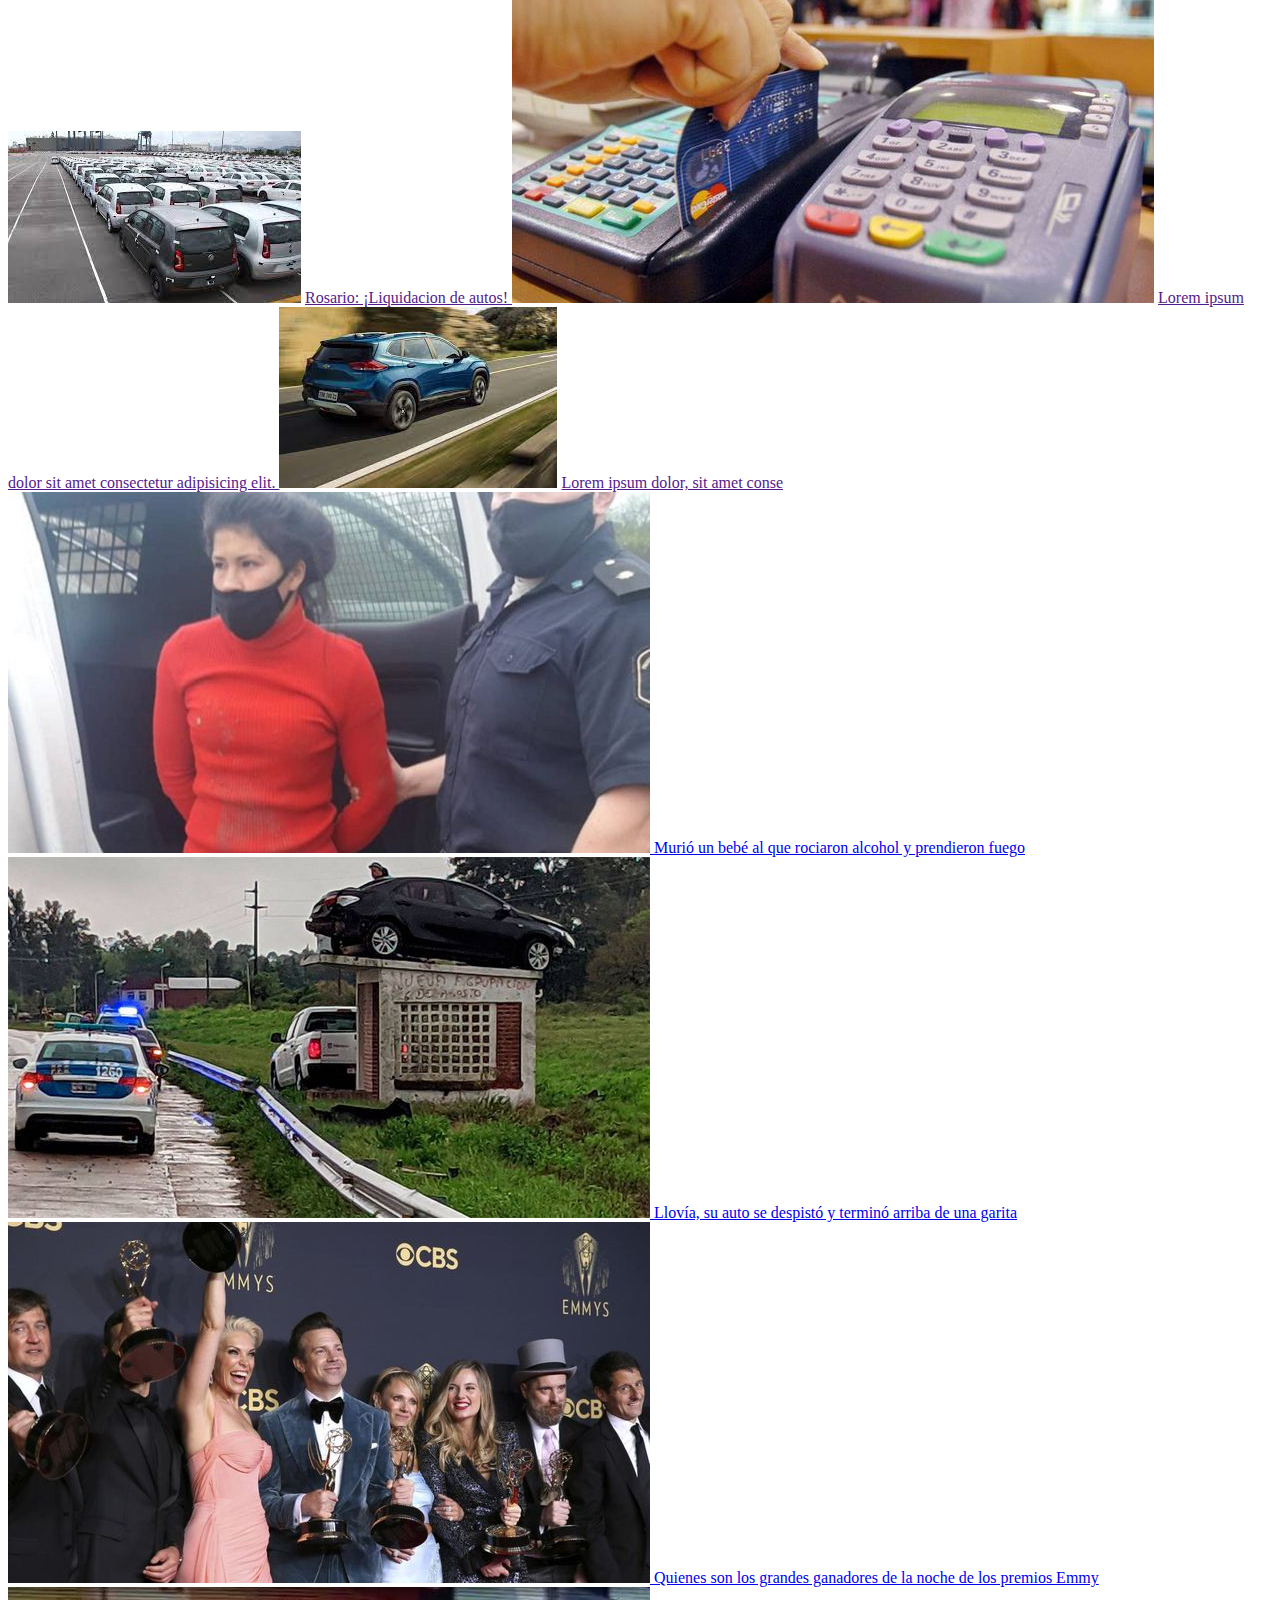
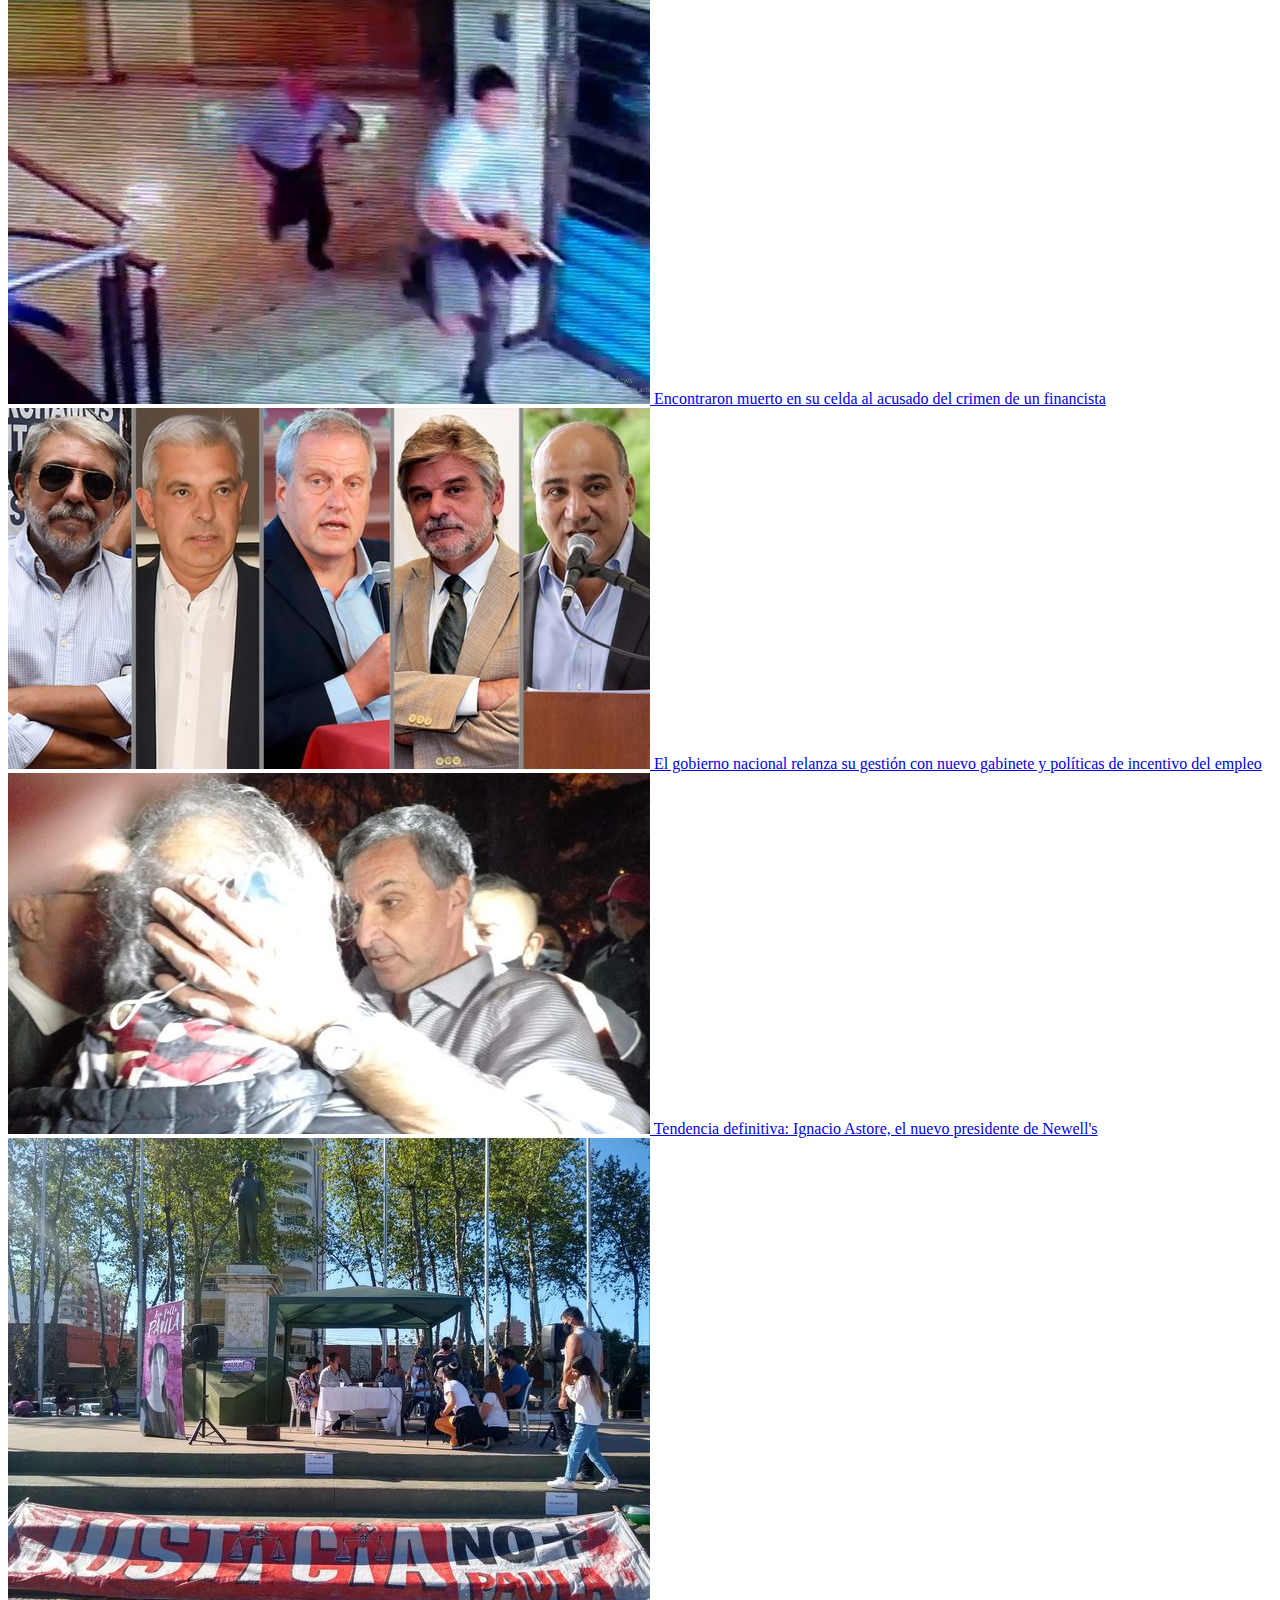
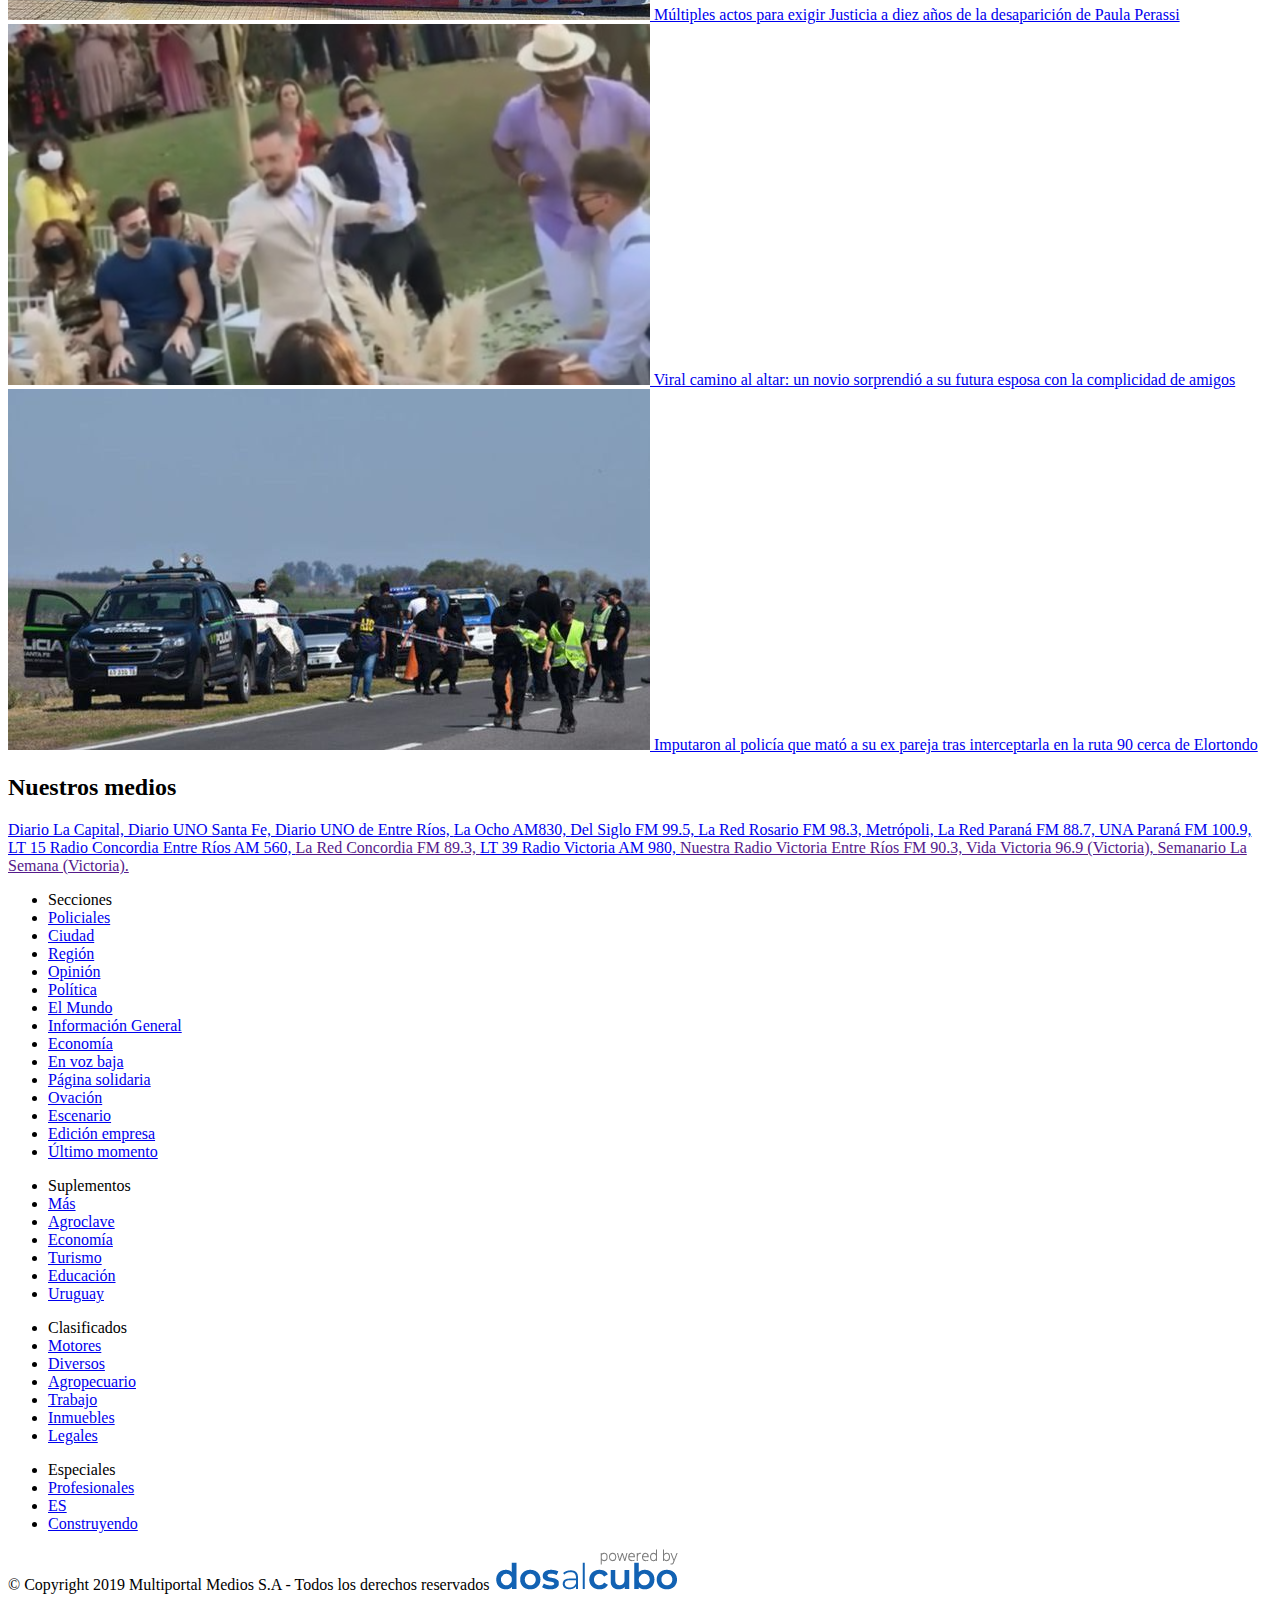
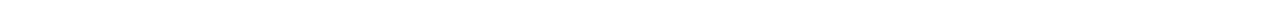
==== commit 5fe68d6b: "Fin HTML" ====
--- a/index.html
+++ b/index.html
@@ -319,7 +319,42 @@
             </a>
         </div>
         <aside>
-
+            <a href="https://www.lacapital.com.ar/policiales/murio-un-bebe-al-que-rociaron-alcohol-y-prendieron-fuego-n2689281.html?cx_testId=27&cx_testVariant=cx_1&cx_artPos=0#cxrecs_s">
+                <img src="./img/aside1.jpg" alt="">
+                Murió un bebé al que rociaron alcohol y prendieron fuego
+            </a>
+            <a href="https://www.lacapital.com.ar/informacion-general/llovia-su-auto-se-despisto-y-termino-arriba-una-garita-n2689265.html?cx_testId=27&cx_testVariant=cx_1&cx_artPos=1#cxrecs_s">
+                <img src="./img/aside2.jpg" alt="">
+                Llovía, su auto se despistó y terminó arriba de una garita
+            </a>
+            <a href="https://www.lacapital.com.ar/escenario/the-crown-y-ted-lasso-fueron-las-grandes-ganadoras-la-noche-los-premios-emmy-n2689266.html?cx_testId=27&cx_testVariant=cx_1&cx_artPos=2#cxrecs_s">
+                <img src="./img/aside3.jpg" alt="">
+                Quienes son los grandes ganadores de la noche de los premios Emmy
+            </a>
+            <a href="https://www.lacapital.com.ar/policiales/encontraron-muerto-su-celda-al-acusado-del-crimen-un-financista-n2689253.html?cx_testId=27&cx_testVariant=cx_1&cx_artPos=4#cxrecs_s">
+                <img src="./img/aside4.jpg" alt="">
+                Encontraron muerto en su celda al acusado del crimen de un financista
+            </a>
+            <a href="https://www.lacapital.com.ar/politica/el-gobierno-nacional-relanza-su-gestion-nuevo-gabinete-y-politicas-incentivo-del-empleo-n2689115.html?cx_testId=27&cx_testVariant=cx_1&cx_artPos=5#cxrecs_s">
+                <img src="./img/aside5.jpg" alt="">
+                El gobierno nacional relanza su gestión con nuevo gabinete y políticas de incentivo del empleo
+            </a>
+            <a href="https://www.lacapital.com.ar/ovacion/tendencia-definitiva-ignacio-astore-el-nuevo-presidente-newells-n2689173.html?cx_testId=27&cx_testVariant=cx_1&cx_artPos=6#cxrecs_s">
+                <img src="./img/aside7.jpg" alt="">
+                Tendencia definitiva: Ignacio Astore, el nuevo presidente de Newell's
+            </a>
+            <a href="https://www.lacapital.com.ar/la-region/multiples-actos-exigir-justicia-diez-anos-la-desaparicion-paula-perassi-n2689097.html?cx_testId=27&cx_testVariant=cx_1&cx_artPos=7#cxrecs_s">
+                <img src="./img/aside6.jpeg" alt="">
+                Múltiples actos para exigir Justicia a diez años de la desaparición de Paula Perassi
+            </a>
+            <a href="https://www.lacapital.com.ar/informacion-general/viral-camino-al-altar-un-novio-sorprendio-su-futura-esposa-la-complicidad-amigos-n2689295.html?cx_testId=27&cx_testVariant=cx_1&cx_artPos=8#cxrecs_s">
+                <img src="./img/aside8.png" alt="">
+                Viral camino al altar: un novio sorprendió a su futura esposa con la complicidad de amigos
+            </a>
+            <a href="https://www.lacapital.com.ar/la-region/imputaron-al-policia-que-mato-su-ex-pareja-interceptarla-la-ruta-90-cerca-elortondo-n2689165.html?cx_testId=27&cx_testVariant=cx_1&cx_artPos=9#cxrecs_s">
+                <img src="./img/aside9.jpg" alt="">
+                Imputaron al policía que mató a su ex pareja tras interceptarla en la ruta 90 cerca de Elortondo
+            </a>
         </aside>
     </section>
     <footer>
